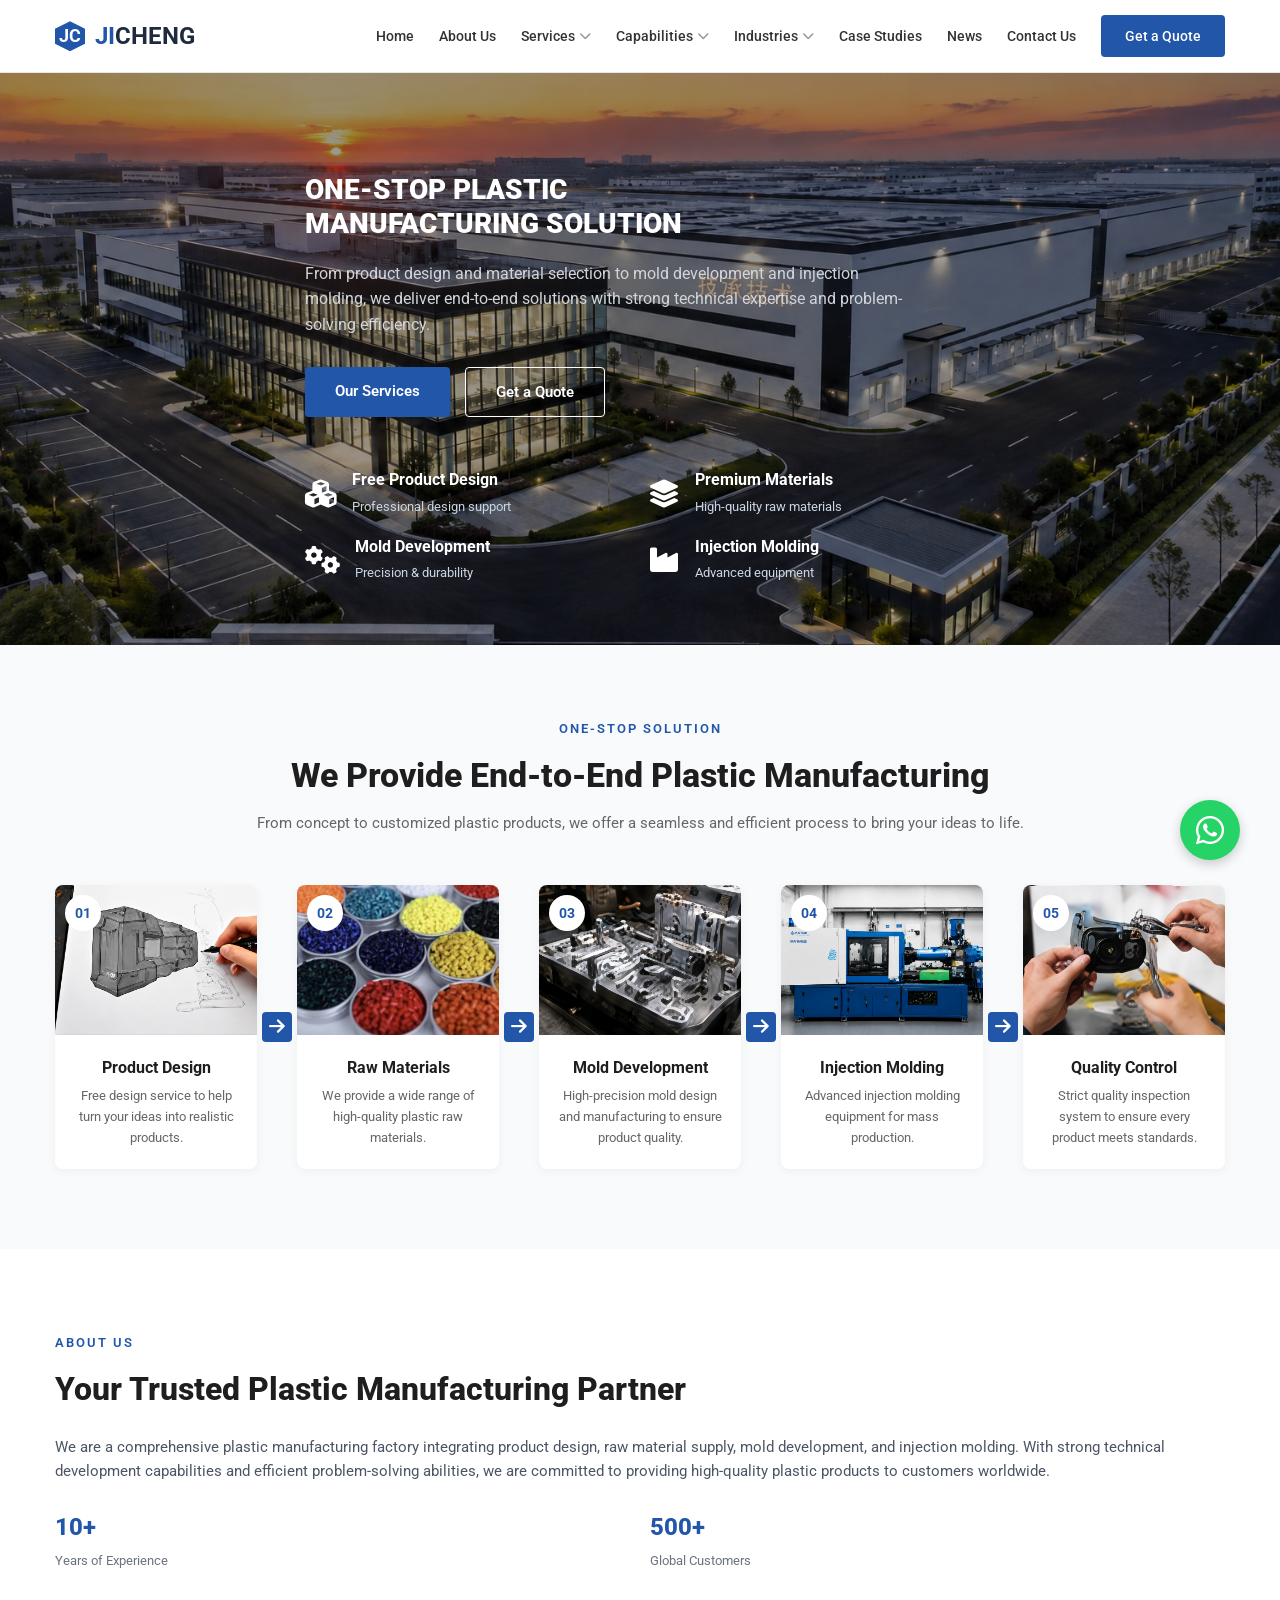
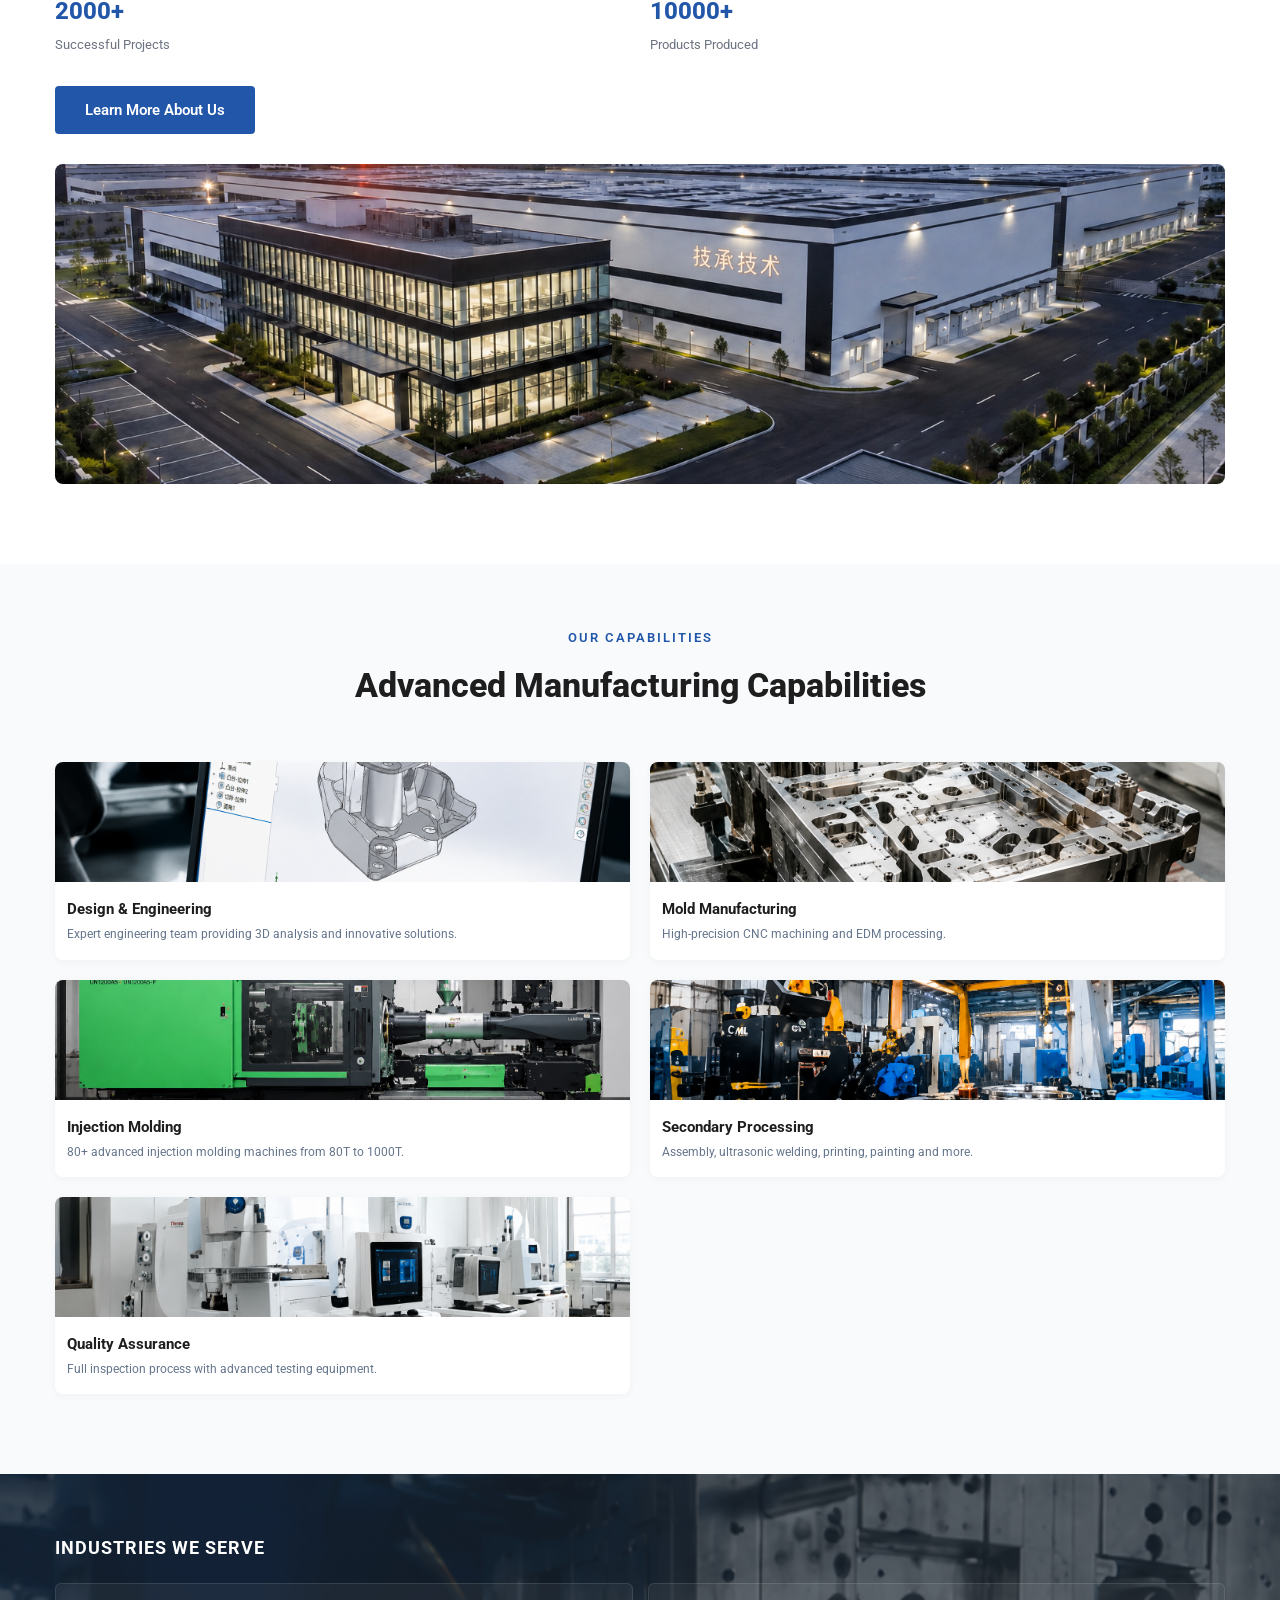
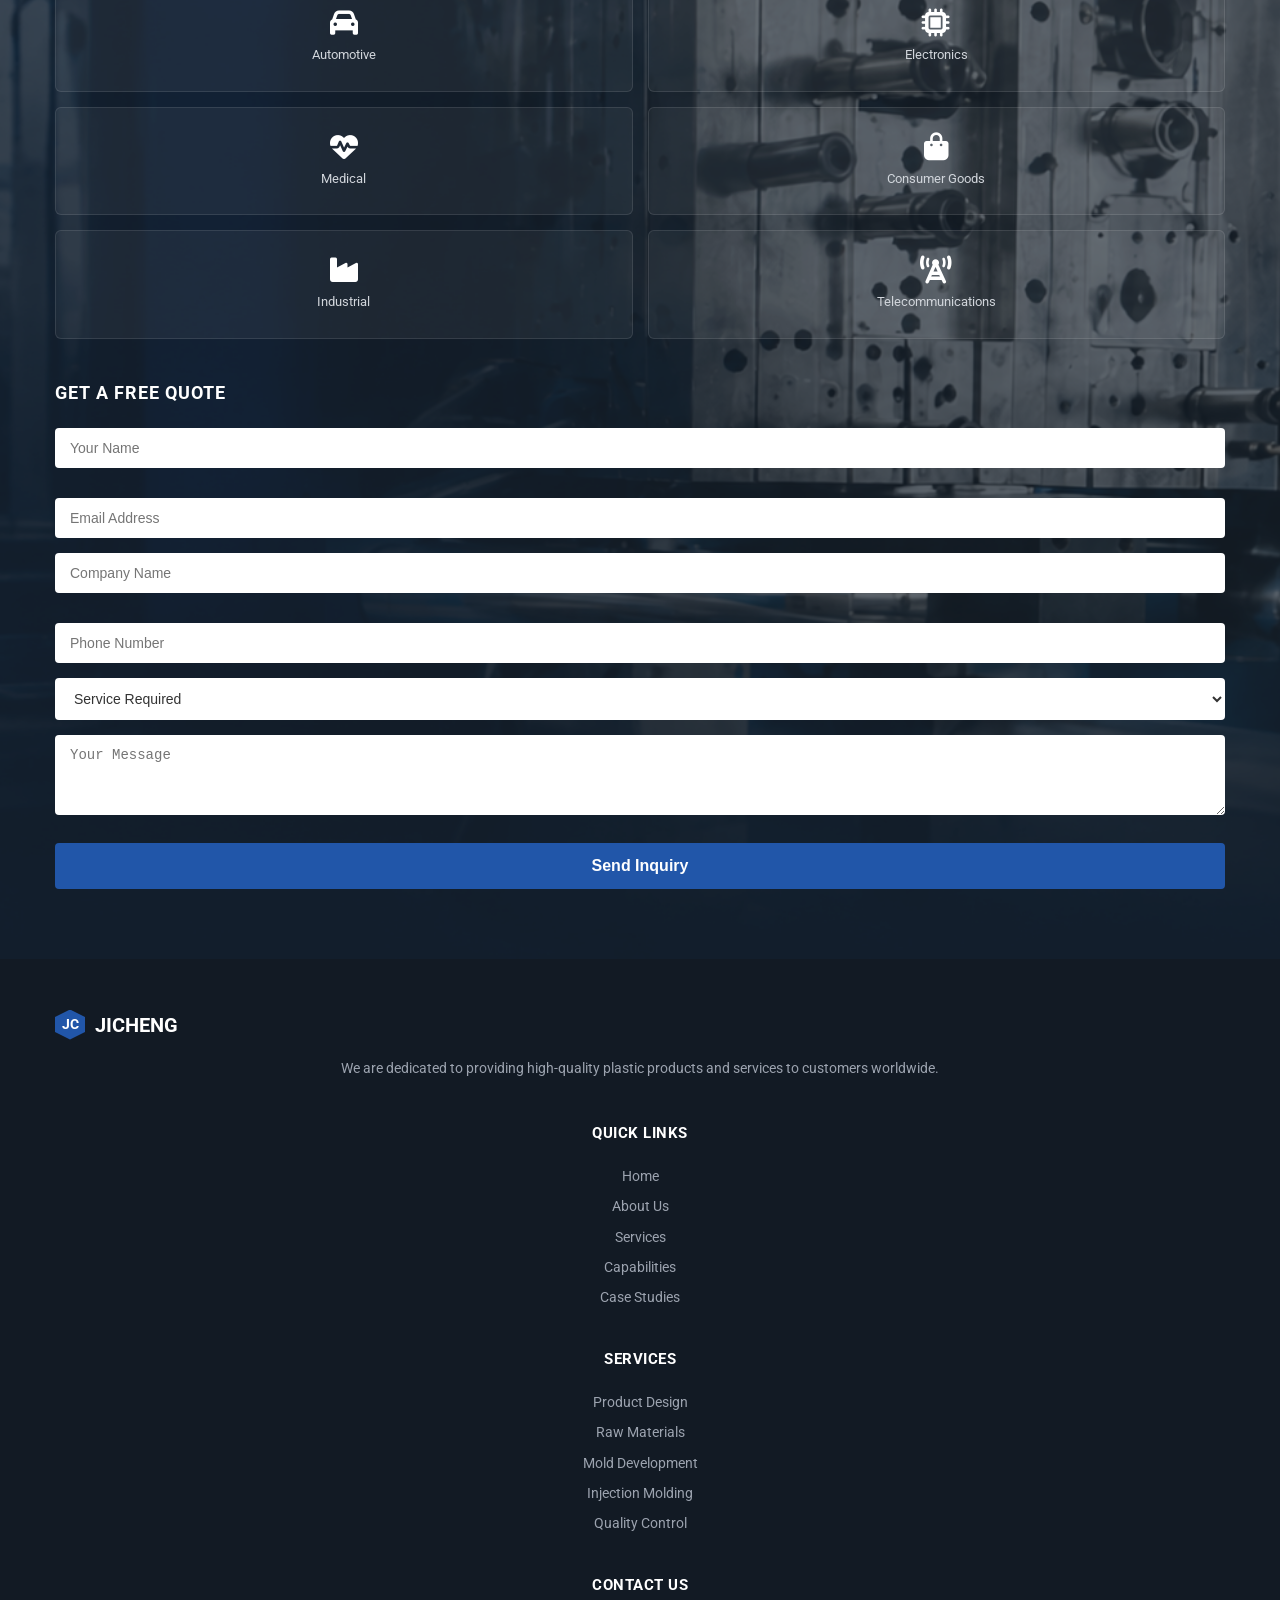
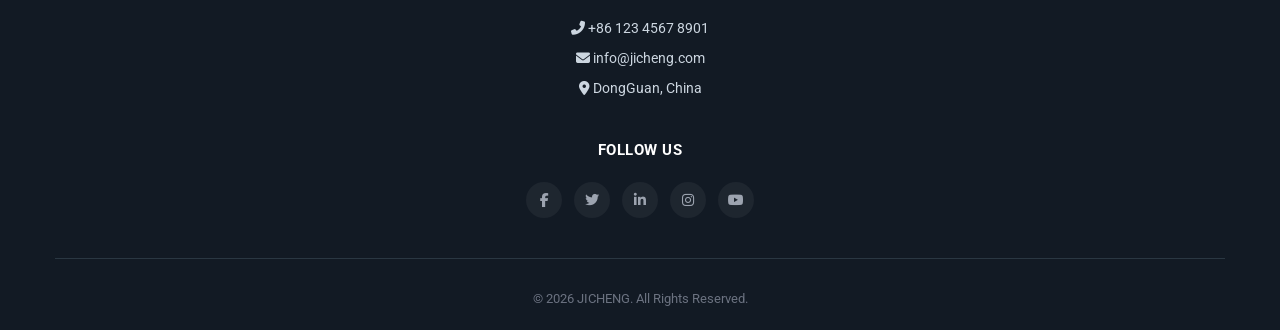
==== index.html @ 214cab6e "Update index.html" ====
<!DOCTYPE html>
<html lang="zh-CN">
<head>
    <meta charset="UTF-8">
    <meta name="viewport" content="width=device-width, initial-scale=1.0">
    <title>JICHENG - 一站式塑料制造解决方案</title>
    <!-- FontAwesome 图标库 -->
    <link rel="stylesheet" href="https://cdnjs.cloudflare.com/ajax/libs/font-awesome/6.4.0/css/all.min.css">
    <!-- Google Fonts 字体 -->
    <link href="https://fonts.googleapis.com/css2?family=Roboto:wght@300;400;500;700;900&display=swap" rel="stylesheet">
    <style>
        /* ========== 基础重置 ========== */
        * {
            margin: 0;
            padding: 0;
            box-sizing: border-box;
        }

        body {
            font-family: 'Roboto', sans-serif;
            background-color: #ffffff;
            color: #1e1e1e;
            line-height: 1.6;
            overflow-x: hidden;
        }

        a {
            text-decoration: none;
            color: inherit;
        }

        ul {
            list-style: none;
        }

        .container {
            max-width: 1200px;
            margin: 0 auto;
            padding: 0 15px;
        }

        /* ========== 顶部导航栏 (Header) ========== */
        header {
            background-color: #ffffff;
            padding: 15px 0;
            border-bottom: 1px solid #e5e7eb;
        }

        .header-inner {
            display: flex;
            justify-content: space-between;
            align-items: center;
            flex-wrap: wrap;
        }

        .logo-area {
            display: flex;
            align-items: center;
            gap: 10px;
            font-size: 24px;
            font-weight: 700;
            color: #2156a9;
        }

        .logo-icon {
            width: 30px;
            height: 30px;
            background: #2156a9;
            clip-path: polygon(50% 0%, 100% 25%, 100% 75%, 50% 100%, 0% 75%, 0% 25%);
            display: flex;
            align-items: center;
            justify-content: center;
            color: white;
            font-size: 18px;
            font-weight: 700;
        }
        .logo-text {
            color: #2156a9;
        }
        .logo-text span {
            color: #1e2b3f;
        }

        .nav-links {
            display: flex;
            align-items: center;
            gap: 25px;
        }

        .nav-links a {
            font-size: 14px;
            font-weight: 500;
            color: #333;
            display: flex;
            align-items: center;
            gap: 4px;
        }

        .nav-links a i {
            font-size: 12px;
            color: #999;
        }

        .nav-links a:hover {
            color: #2156a9;
        }

        .btn-header {
            background: #2156a9;
            color: white !important;
            padding: 10px 24px;
            border-radius: 4px;
            font-size: 14px;
            font-weight: 600;
        }

        .btn-header:hover {
            background: #18438a;
        }

        /* ========== 英雄区域 (Hero) ========== */
        .hero {
            position: relative;
            background-color: #131e28;
            background-image: url('img/第-1-轮-·-结果-1.png');
            background-size: cover;
            background-position: center;
            padding: 100px 0 60px;
            color: white;
            /* 占位图提示: 英雄区背景图片建议替换为 src="images/hero-bg.jpg" */
            min-height: 550px;
        }

        .hero-overlay {
            position: absolute;
            top: 0;
            left: 0;
            right: 0;
            bottom: 0;
            background: rgba(0, 0, 0, 0.4);
        }

        .hero-content {
            position: relative;
            z-index: 2;
            max-width: 700px;
        }

        .hero h1 {
            font-size: 48px;
            font-weight: 900;
            line-height: 1.2;
            margin-bottom: 20px;
            text-transform: uppercase;
        }

        .hero p {
            font-size: 16px;
            color: #d1d5db;
            margin-bottom: 30px;
            max-width: 600px;
        }

        .hero-buttons {
            display: flex;
            gap: 15px;
        }

        .btn-primary {
            background: #2156a9;
            color: white;
            padding: 12px 30px;
            border-radius: 4px;
            font-weight: 600;
            border: none;
            cursor: pointer;
            font-size: 15px;
        }

        .btn-primary:hover {
            background: #18438a;
        }

        .btn-outline-light {
            background: transparent;
            color: white;
            padding: 12px 30px;
            border-radius: 4px;
            border: 1px solid white;
            font-weight: 600;
            cursor: pointer;
            font-size: 15px;
        }

        .btn-outline-light:hover {
            background: rgba(255, 255, 255, 0.1);
        }

        /* 英雄下方四个特性 */
        .hero-features {
            position: relative;
            z-index: 2;
            display: grid;
            grid-template-columns: repeat(4, 1fr);
            gap: 20px;
            margin-top: 50px;
        }

        .feature-item {
            display: flex;
            align-items: flex-start;
            gap: 15px;
        }

        .feature-item i {
            font-size: 28px;
            color: #ffffff;
            margin-top: 2px;
        }

        .feature-item h4 {
            font-size: 16px;
            font-weight: 700;
        }

        .feature-item span {
            font-size: 13px;
            color: #cbd5e1;
        }

        /* ========== 解决方案流程 (One-Stop Solution) ========== */
        .process-section {
            padding: 70px 0 80px;
            background: #f8fafc;
        }

        .section-heading-center {
            text-align: center;
            margin-bottom: 50px;
        }

        .section-heading-center small {
            color: #2156a9;
            font-weight: 600;
            letter-spacing: 2px;
            font-size: 13px;
            text-transform: uppercase;
        }

        .section-heading-center h2 {
            font-size: 34px;
            font-weight: 800;
            color: #1e1e1e;
            margin: 8px 0;
        }

        .section-heading-center p {
            color: #666;
            font-size: 15px;
        }

        .process-steps {
            display: flex;
            justify-content: center;
            align-items: stretch;
            gap: 0;
        }

        .step-card {
            background: white;
            border-radius: 8px;
            box-shadow: 0 2px 10px rgba(0, 0, 0, 0.05);
            overflow: hidden;
            flex: 1;
            position: relative;
            transition: 0.3s;
        }

        .step-card-img {
            height: 150px;
            background-color: #e2e8f0;
            background-size: cover;
            background-position: center;
            position: relative;
        }

        .step-card-img .step-number {
            position: absolute;
            top: 10px;
            left: 10px;
            background: white;
            width: 36px;
            height: 36px;
            border-radius: 50%;
            display: flex;
            align-items: center;
            justify-content: center;
            font-weight: 700;
            font-size: 14px;
            color: #2156a9;
        }

        .step-card-body {
            padding: 20px 15px;
            text-align: center;
        }

        .step-card-body h4 {
            font-size: 16px;
            font-weight: 700;
            margin-bottom: 6px;
        }

        .step-card-body p {
            font-size: 13px;
            color: #666;
        }

        .step-connector {
            display: flex;
            align-items: center;
            justify-content: center;
            flex-shrink: 0;
            width: 40px;
            color: #2156a9;
        }

        .step-connector span {
            background: #2156a9;
            color: white;
            width: 30px;
            height: 30px;
            border-radius: 4px;
            display: flex;
            align-items: center;
            justify-content: center;
            font-size: 18px;
        }

        /* ========== 关于我们 (About Us) ========== */
        .about-section {
            padding: 80px 0;
            background: white;
        }

        .about-grid {
            display: grid;
            grid-template-columns: 1fr 1fr;
            gap: 50px;
            align-items: center;
        }

        .about-content small {
            color: #2156a9;
            font-weight: 600;
            letter-spacing: 2px;
            font-size: 13px;
            text-transform: uppercase;
        }

        .about-content h2 {
            font-size: 32px;
            font-weight: 800;
            margin: 10px 0 20px;
            color: #1e1e1e;
        }

        .about-content p {
            color: #4b5563;
            font-size: 15px;
            margin-bottom: 25px;
        }

        .about-stats {
            display: grid;
            grid-template-columns: repeat(4, 1fr);
            gap: 20px;
            margin-bottom: 30px;
        }

        .stat-item h3 {
            font-size: 24px;
            font-weight: 800;
            color: #2156a9;
        }

        .stat-item span {
            font-size: 13px;
            color: #6b7280;
        }

        .about-img {
            background: #e2e8f0;
            height: 320px;
            background-image: url('factory-building.jpg');
            background-size: cover;
            background-position: center;
            border-radius: 8px;
            /* 占位图注释: 需替换 src="images/factory-building.jpg" 的图片 */
        }

        .btn-dark-blue {
            background: #2156a9;
            color: white;
            padding: 12px 30px;
            border-radius: 4px;
            font-weight: 600;
            font-size: 15px;
            border: none;
            cursor: pointer;
            display: inline-block;
        }

        /* ========== 核心能力 (Capabilities) ========== */
        .capabilities-section {
            padding: 60px 0 80px;
            background: #f8fafc;
        }

        .capabilities-grid {
            display: grid;
            grid-template-columns: repeat(5, 1fr);
            gap: 20px;
        }

        .cap-card {
            background: white;
            border-radius: 8px;
            overflow: hidden;
            box-shadow: 0 2px 8px rgba(0, 0, 0, 0.04);
        }

        .cap-card-img {
            height: 120px;
            background: #cbd5e1;
            background-size: cover;
            background-position: center;
        }

        .cap-card-body {
            padding: 15px 12px;
        }

        .cap-card-body h4 {
            font-size: 15px;
            font-weight: 700;
            margin-bottom: 4px;
        }

        .cap-card-body p {
            font-size: 12px;
            color: #64748b;
        }

        /* ========== 行业/报价 (Industries / Quote) ========== */
        .industry-quote-section {
            /* 替换图片路径 */
            background-image: url('img/背景.png'); 
            background-size: cover;      /* 让图片铺满整个区域 */
            background-position: center; /* 图片居中显示 */
            background-repeat: no-repeat;
            color: white;
            padding: 60px 0 70px;
            position: relative;          /* 为了让遮罩层能定位 */
        }
        
        /* 添加半透明遮罩，保证文字清晰可读 */
        .industry-quote-section::before {
            content: '';
            position: absolute;
            top: 0; left: 0; right: 0; bottom: 0;
            background: rgba(26, 37, 49, 0.7); /* 0.7 是透明度，数字越小越透明 */
            z-index: 0; /* 放在最底层，但在背景图之上 */
        }
        
        /* 确保文字和表单在遮罩层上面 */
        .industry-quote-grid {
            position: relative;
            z-index: 1;
        }

        .industry-quote-grid {
            display: grid;
            grid-template-columns: 1fr 1.2fr;
            gap: 40px;
        }

        .industry-icons h3 {
            font-size: 18px;
            font-weight: 700;
            text-transform: uppercase;
            margin-bottom: 20px;
            letter-spacing: 1px;
        }

        .icons-grid {
            display: grid;
            grid-template-columns: repeat(3, 1fr);
            gap: 15px;
        }

        .icon-box {
            background: rgba(255, 255, 255, 0.05);
            border: 1px solid rgba(255, 255, 255, 0.1);
            padding: 25px 10px;
            text-align: center;
            border-radius: 6px;
            transition: 0.3s;
        }

        .icon-box i {
            font-size: 28px;
            color: #fff;
            margin-bottom: 8px;
        }

        .icon-box span {
            display: block;
            font-size: 13px;
            color: #d1d5db;
        }

        /* Quote Form */
        .quote-form h3 {
            font-size: 18px;
            font-weight: 700;
            text-transform: uppercase;
            letter-spacing: 1px;
            margin-bottom: 20px;
        }

        .quote-form input, .quote-form select, .quote-form textarea {
            width: 100%;
            padding: 12px 15px;
            border-radius: 4px;
            border: none;
            background: white;
            margin-bottom: 15px;
            font-size: 14px;
            color: #333;
        }

        .quote-form textarea {
            resize: vertical;
            height: 80px;
        }

        .quote-row {
            display: grid;
            grid-template-columns: 1fr 1fr;
            gap: 15px;
        }

        .quote-form .btn-primary {
            width: 100%;
            padding: 14px;
            font-size: 16px;
            margin-top: 5px;
        }

        /* ========== 页脚 (Footer) ========== */
        footer {
            background: #121a24;
            color: #ccd6e0;
            padding: 50px 0 20px;
            font-size: 14px;
        }

        .footer-grid {
            display: grid;
            grid-template-columns: 2fr 1.5fr 1.5fr 1.5fr 1.5fr;
            gap: 30px;
            border-bottom: 1px solid #2a3742;
            padding-bottom: 40px;
            margin-bottom: 20px;
        }

        .footer-col h4 {
            color: white;
            font-size: 15px;
            font-weight: 700;
            margin-bottom: 20px;
            letter-spacing: 0.5px;
        }

        .footer-col p {
            color: #9ca3af;
            line-height: 1.8;
            margin-bottom: 10px;
        }

        .footer-col ul li {
            margin-bottom: 8px;
        }

        .footer-col ul li a {
            color: #9ca3af;
            transition: 0.3s;
        }

        .footer-col ul li a:hover {
            color: white;
        }

        .social-links {
            display: flex;
            gap: 12px;
        }

        .social-links a {
            display: flex;
            align-items: center;
            justify-content: center;
            width: 36px;
            height: 36px;
            background: rgba(255, 255, 255, 0.05);
            border-radius: 50%;
            color: #9ca3af;
            transition: 0.3s;
        }

        .social-links a:hover {
            background: #2156a9;
            color: white;
        }

        .copyright {
            text-align: center;
            color: #6b7280;
            font-size: 13px;
            padding-top: 10px;
        }

        /* ========== 响应式微调 ========== */
        @media (max-width: 992px) {
    /* 1. 把隐藏改为显示，并设置flex换行和居中 */
    .nav-links {
        display: flex !important; 
        flex-wrap: wrap; 
        justify-content: center; 
        margin-top: 15px; 
        gap: 8px;
        width: 100%;
    }

    /* 2. 调小手机端导航链接的字体，防止换行太难看 */
    .nav-links a {
        font-size: 13px;
        padding: 5px 10px;
    }
            .process-steps { flex-wrap: wrap; }
            .step-card { flex-basis: 45%; margin-bottom: 20px; }
            .step-connector { display: none; }
            .about-grid { grid-template-columns: 1fr; }
            .capabilities-grid { grid-template-columns: repeat(3, 1fr); }
            .industry-quote-grid { grid-template-columns: 1fr; }
            .footer-grid { grid-template-columns: 1fr 1fr; }
        }

        @media (max-width: 576px) {
            .hero-features { grid-template-columns: 1fr; }
            .step-card { flex-basis: 100%; }
            .about-stats { grid-template-columns: 1fr 1fr; }
            .capabilities-grid { grid-template-columns: 1fr 1fr; }
            .icons-grid { grid-template-columns: 1fr 1fr; }
            .footer-grid { grid-template-columns: 1fr; }
            .quote-row { grid-template-columns: 1fr; }
        }
		    /* 关于我们 - 堆叠显示 */
		    .about-grid {
		        grid-template-columns: 1fr;
		        gap: 30px;
		    }
		    .about-stats {
		        grid-template-columns: 1fr 1fr;
		    }
		    /* 核心能力 - 改为 2列 */
		    .capabilities-grid {
		        grid-template-columns: 1fr 1fr;
		    }
		    /* 行业/报价 - 单列 */
		    .industry-quote-grid {
		        grid-template-columns: 1fr;
		    }
		    .icons-grid {
		        grid-template-columns: 1fr 1fr;
		    }
		    .quote-row {
		        grid-template-columns: 1fr;
		    }
		    /* 页脚单列 */
		    .footer-grid {
		        grid-template-columns: 1fr;
		        text-align: center;
		    }
		    .social-links {
		        justify-content: center;
		    }
		    /* 英雄区文字减小 */
		    .hero h1 {
		        font-size: 28px;
		    }
		    .hero-features {
		        grid-template-columns: 1fr 1fr;
		        gap: 15px;
		    }
		    .feature-item {
		        align-items: center;
		    }
		}
    </style>
</head>
<body>

    <!-- ======================== 顶部导航栏 ======================== -->
    <header>
        <div class="container header-inner">
            <div class="logo-area">
                <!-- logo图标部分 -->
                <div class="logo-icon">JC</div>
                <div class="logo-text">JI<span>CHENG</span></div>
            </div>
            <nav class="nav-links">
                <a href="#">Home</a>
                <a href="#">About Us</a>
                <a href="#">Services <i class="fas fa-chevron-down"></i></a>
                <a href="#">Capabilities <i class="fas fa-chevron-down"></i></a>
                <a href="#">Industries <i class="fas fa-chevron-down"></i></a>
                <a href="#">Case Studies</a>
                <a href="#">News</a>
                <a href="#">Contact Us</a>
                <a href="https://www.dgzhonger.com/" class="btn-header">Get a Quote</a>
            </nav>
        </div>
    </header>

    <!-- ======================== 英雄区域 (Hero) ======================== -->
    <section class="hero">
        <div class="hero-overlay"></div>
        <div class="container hero-content">
            <h1>One-Stop Plastic<br>Manufacturing Solution</h1>
            <p>From product design and material selection to mold development and injection molding, we deliver end-to-end solutions with strong technical expertise and problem-solving efficiency.</p>
            <div class="hero-buttons">
                <a href="#" class="btn-primary">Our Services</a>
                <a href="#" class="btn-outline-light">Get a Quote</a>
            </div>
            <!-- 四个特性 -->
            <div class="hero-features">
                <div class="feature-item">
                    <i class="fas fa-cubes"></i>
                    <div>
                        <h4>Free Product Design</h4>
                        <span>Professional design support</span>
                    </div>
                </div>
                <div class="feature-item">
                    <i class="fas fa-layer-group"></i>
                    <div>
                        <h4>Premium Materials</h4>
                        <span>High-quality raw materials</span>
                    </div>
                </div>
                <div class="feature-item">
                    <i class="fas fa-cogs"></i>
                    <div>
                        <h4>Mold Development</h4>
                        <span>Precision & durability</span>
                    </div>
                </div>
                <div class="feature-item">
                    <i class="fas fa-industry"></i>
                    <div>
                        <h4>Injection Molding</h4>
                        <span>Advanced equipment</span>
                    </div>
                </div>
            </div>
        </div>
    </section>
    <!-- 图片注释: 英雄区背景图请替换为 src="images/hero-bg.jpg" -->

    <!-- ======================== 解决方案流程 (Process) ======================== -->
    <section class="process-section">
        <div class="container">
            <div class="section-heading-center">
                <small>ONE-STOP SOLUTION</small>
                <h2>We Provide End-to-End Plastic Manufacturing</h2>
                <p>From concept to customized plastic products, we offer a seamless and efficient process to bring your ideas to life.</p>
            </div>
            <div class="process-steps">
                <!-- Step 01 -->
                <div class="step-card">
                    <div class="step-card-img" style="background-image: url('img/产品设计.png');">
                        <div class="step-number">01</div>
                    </div>
                    <div class="step-card-body">
                        <h4>Product Design</h4>
                        <p>Free design service to help turn your ideas into realistic products.</p>
                    </div>
                </div>
                <div class="step-connector"><span><i class="fas fa-arrow-right"></i></span></div>

                <!-- Step 02 -->
                <div class="step-card">
                    <div class="step-card-img" style="background-image: url('img/原料2.png');">
                        <div class="step-number">02</div>
                    </div>
                    <div class="step-card-body">
                        <h4>Raw Materials</h4>
                        <p>We provide a wide range of high-quality plastic raw materials.</p>
                    </div>
                </div>
                <div class="step-connector"><span><i class="fas fa-arrow-right"></i></span></div>

                <!-- Step 03 -->
                <div class="step-card">
                    <div class="step-card-img" style="background-image: url('img/模具.png');">
                        <div class="step-number">03</div>
                    </div>
                    <div class="step-card-body">
                        <h4>Mold Development</h4>
                        <p>High-precision mold design and manufacturing to ensure product quality.</p>
                    </div>
                </div>
                <div class="step-connector"><span><i class="fas fa-arrow-right"></i></span></div>

                <!-- Step 04 -->
                <div class="step-card">
                    <div class="step-card-img" style="background-image: url('img/注塑机.png');">
                        <div class="step-number">04</div>
                    </div>
                    <div class="step-card-body">
                        <h4>Injection Molding</h4>
                        <p>Advanced injection molding equipment for mass production.</p>
                    </div>
                </div>
                <div class="step-connector"><span><i class="fas fa-arrow-right"></i></span></div>

                <!-- Step 05 -->
                <div class="step-card">
                    <div class="step-card-img" style="background-image: url('img/质量.png');">
                        <div class="step-number">05</div>
                    </div>
                    <div class="step-card-body">
                        <h4>Quality Control</h4>
                        <p>Strict quality inspection system to ensure every product meets standards.</p>
                    </div>
                </div>
            </div>
        </div>
        <!-- 图片占位注释: 上述步骤图请依次替换 src="images/process-01.jpg" 至 "images/process-05.jpg" -->
    </section>

    <!-- ======================== 关于我们 (About Us) ======================== -->
    <section class="about-section">
        <div class="container">
            <div class="about-grid">
                <div class="about-content">
                    <small>ABOUT US</small>
                    <h2>Your Trusted Plastic Manufacturing Partner</h2>
                    <p>We are a comprehensive plastic manufacturing factory integrating product design, raw material supply, mold development, and injection molding. With strong technical development capabilities and efficient problem-solving abilities, we are committed to providing high-quality plastic products to customers worldwide.</p>
                    <div class="about-stats">
                        <div class="stat-item">
                            <h3>10+</h3>
                            <span>Years of Experience</span>
                        </div>
                        <div class="stat-item">
                            <h3>500+</h3>
                            <span>Global Customers</span>
                        </div>
                        <div class="stat-item">
                            <h3>2000+</h3>
                            <span>Successful Projects</span>
                        </div>
                        <div class="stat-item">
                            <h3>10000+</h3>
                            <span>Products Produced</span>
                        </div>
                    </div>
                    <a href="#" class="btn-dark-blue">Learn More About Us</a>
                </div>
                <div class="about-img" style="background-image: url('img/第-1-轮-·-结果-1.png');"></div>
                <!-- 图片占位注释: 工厂图片请替换 src="images/factory-building.jpg" -->
            </div>
        </div>
    </section>

    <!-- ======================== 核心能力 (Capabilities) ======================== -->
    <section class="capabilities-section">
        <div class="container">
            <div class="section-heading-center">
                <small>OUR CAPABILITIES</small>
                <h2>Advanced Manufacturing Capabilities</h2>
            </div>
            <div class="capabilities-grid">
                <div class="cap-card">
                    <div class="cap-card-img" style="background-image: url('img/画图.png');"></div>
                    <div class="cap-card-body">
                        <h4>Design & Engineering</h4>
                        <p>Expert engineering team providing 3D analysis and innovative solutions.</p>
                    </div>
                </div>
                <div class="cap-card">
                    <div class="cap-card-img" style="background-image: url('img/模具2.png');"></div>
                    <div class="cap-card-body">
                        <h4>Mold Manufacturing</h4>
                        <p>High-precision CNC machining and EDM processing.</p>
                    </div>
                </div>
                <div class="cap-card">
                    <div class="cap-card-img" style="background-image: url('img/注塑机2.png');"></div>
                    <div class="cap-card-body">
                        <h4>Injection Molding</h4>
                        <p>80+ advanced injection molding machines from 80T to 1000T.</p>
                    </div>
                </div>
                <div class="cap-card">
                    <div class="cap-card-img" style="background-image: url('img/厂里.png');"></div>
                    <div class="cap-card-body">
                        <h4>Secondary Processing</h4>
                        <p>Assembly, ultrasonic welding, printing, painting and more.</p>
                    </div>
                </div>
                <div class="cap-card">
                    <div class="cap-card-img" style="background-image: url('img/医疗.png');"></div>
                    <div class="cap-card-body">
                        <h4>Quality Assurance</h4>
                        <p>Full inspection process with advanced testing equipment.</p>
                    </div>
                </div>
            </div>
        </div>
        <!-- 图片占位注释: 能力图请依次替换 src="images/capability-01.jpg" ~ "capability-05.jpg" -->
    </section>

    <!-- ======================== 行业 / 获取报价 (Industries / Quote) ======================== -->
    <section class="industry-quote-section">
        <div class="container">
            <div class="industry-quote-grid">
                <!-- 左侧：行业分布 -->
                <div class="industry-icons">
                    <h3>INDUSTRIES WE SERVE</h3>
                    <div class="icons-grid">
                        <div class="icon-box">
                            <i class="fas fa-car"></i>
                            <span>Automotive</span>
                        </div>
                        <div class="icon-box">
                            <i class="fas fa-microchip"></i>
                            <span>Electronics</span>
                        </div>
                        <div class="icon-box">
                            <i class="fas fa-heartbeat"></i>
                            <span>Medical</span>
                        </div>
                        <div class="icon-box">
                            <i class="fas fa-shopping-bag"></i>
                            <span>Consumer Goods</span>
                        </div>
                        <div class="icon-box">
                            <i class="fas fa-industry"></i>
                            <span>Industrial</span>
                        </div>
                        <div class="icon-box">
                            <i class="fas fa-tower-cell"></i>
                            <span>Telecommunications</span>
                        </div>
                    </div>
                </div>

                <!-- 右侧：获取报价表单 -->
                <div class="quote-form">
                    <h3>GET A FREE QUOTE</h3>
                    <form>
                        <div class="quote-row">
                            <input type="text" placeholder="Your Name">
                            <input type="email" placeholder="Email Address">
                        </div>
                        <div class="quote-row">
                            <input type="text" placeholder="Company Name">
                            <input type="text" placeholder="Phone Number">
                        </div>
                        <select>
                            <option>Service Required</option>
                            <option>Product Design</option>
                            <option>Mold Development</option>
                            <option>Injection Molding</option>
                        </select>
                        <textarea placeholder="Your Message"></textarea>
                        <button type="button" class="btn-primary">Send Inquiry</button>
                    </form>
                </div>
            </div>
        </div>
    </section>

    <!-- ======================== 页脚 (Footer) ======================== -->
    <footer>
        <div class="container">
            <div class="footer-grid">
                <!-- 第一列：Logo与简介 -->
                <div class="footer-col">
                    <div style="display:flex; align-items:center; gap:10px; margin-bottom:15px;">
                        <div style="width:30px; height:30px; background:#2156a9; clip-path:polygon(50% 0%, 100% 25%, 100% 75%, 50% 100%, 0% 75%, 0% 25%); display:flex; align-items:center; justify-content:center; color:white; font-weight:bold;">JC</div>
                        <div style="color:white; font-weight:bold; font-size:20px;">JICHENG</div>
                    </div>
                    <p>We are dedicated to providing high-quality plastic products and services to customers worldwide.</p>
                </div>

                <!-- 第二列：快速链接 -->
                <div class="footer-col">
                    <h4>QUICK LINKS</h4>
                    <ul>
                        <li><a href="#">Home</a></li>
                        <li><a href="#">About Us</a></li>
                        <li><a href="#">Services</a></li>
                        <li><a href="#">Capabilities</a></li>
                        <li><a href="#">Case Studies</a></li>
                    </ul>
                </div>

                <!-- 第三列：服务 -->
                <div class="footer-col">
                    <h4>SERVICES</h4>
                    <ul>
                        <li><a href="#">Product Design</a></li>
                        <li><a href="https://www.dgzhonger.com/">Raw Materials</a></li>
                        <li><a href="#">Mold Development</a></li>
                        <li><a href="#">Injection Molding</a></li>
                        <li><a href="#">Quality Control</a></li>
                    </ul>
                </div>

                <!-- 第四列：联系方式 -->
                <div class="footer-col">
                    <h4>CONTACT US</h4>
                    <ul>
                        <li><i class="fas fa-phone-alt"></i> +86 123 4567 8901</li>
                        <li><i class="fas fa-envelope"></i> info@jicheng.com</li>
                        <li><i class="fas fa-map-marker-alt"></i> DongGuan, China</li>
                    </ul>
                </div>

                <!-- 第五列：社交关注 -->
                <div class="footer-col">
                    <h4>FOLLOW US</h4>
                    <div class="social-links">
                        <a href="https://www.facebook.com/?locale=zh_CN"><i class="fab fa-facebook-f"></i></a>
                        <a href="#"><i class="fab fa-twitter"></i></a>
                        <a href="#"><i class="fab fa-linkedin-in"></i></a>
                        <a href="#"><i class="fab fa-instagram"></i></a>
                        <a href="#"><i class="fab fa-youtube"></i></a>
                    </div>
                </div>
            </div>
            <div class="copyright">
                © 2026 JICHENG. All Rights Reserved.
            </div>
        </div>
    </footer>
<a href="https://wa.me/85257096596" target="_blank" rel="noopener noreferrer" class="whatsapp-float" aria-label="联系WhatsApp">
    <i class="fab fa-whatsapp"></i>
</a>

<style>
    /* 悬浮按钮样式 */
    .whatsapp-float {
        position: fixed;
        width: 60px;
        height: 60px;
        bottom: 40px;
        right: 40px;
        background-color: #25d366; /* WhatsApp 官方绿色 */
        color: #ffffff;
        border-radius: 50%;
        text-align: center;
        font-size: 32px;
        box-shadow: 0 4px 12px rgba(0, 0, 0, 0.2);
        z-index: 1000;
        display: flex;
        align-items: center;
        justify-content: center;
        transition: all 0.3s ease;
        text-decoration: none;
    }

    .whatsapp-float:hover {
        transform: scale(1.05);
        background-color: #20b858;
        box-shadow: 0 6px 16px rgba(0, 0, 0, 0.3);
    }

    /* 响应式：手机端调整位置 */
    @media (max-width: 576px) {
        .whatsapp-float {
            width: 50px;
            height: 50px;
            bottom: 20px;
            right: 20px;
            font-size: 26px;
        }
    }
</style>
</body>
</html>
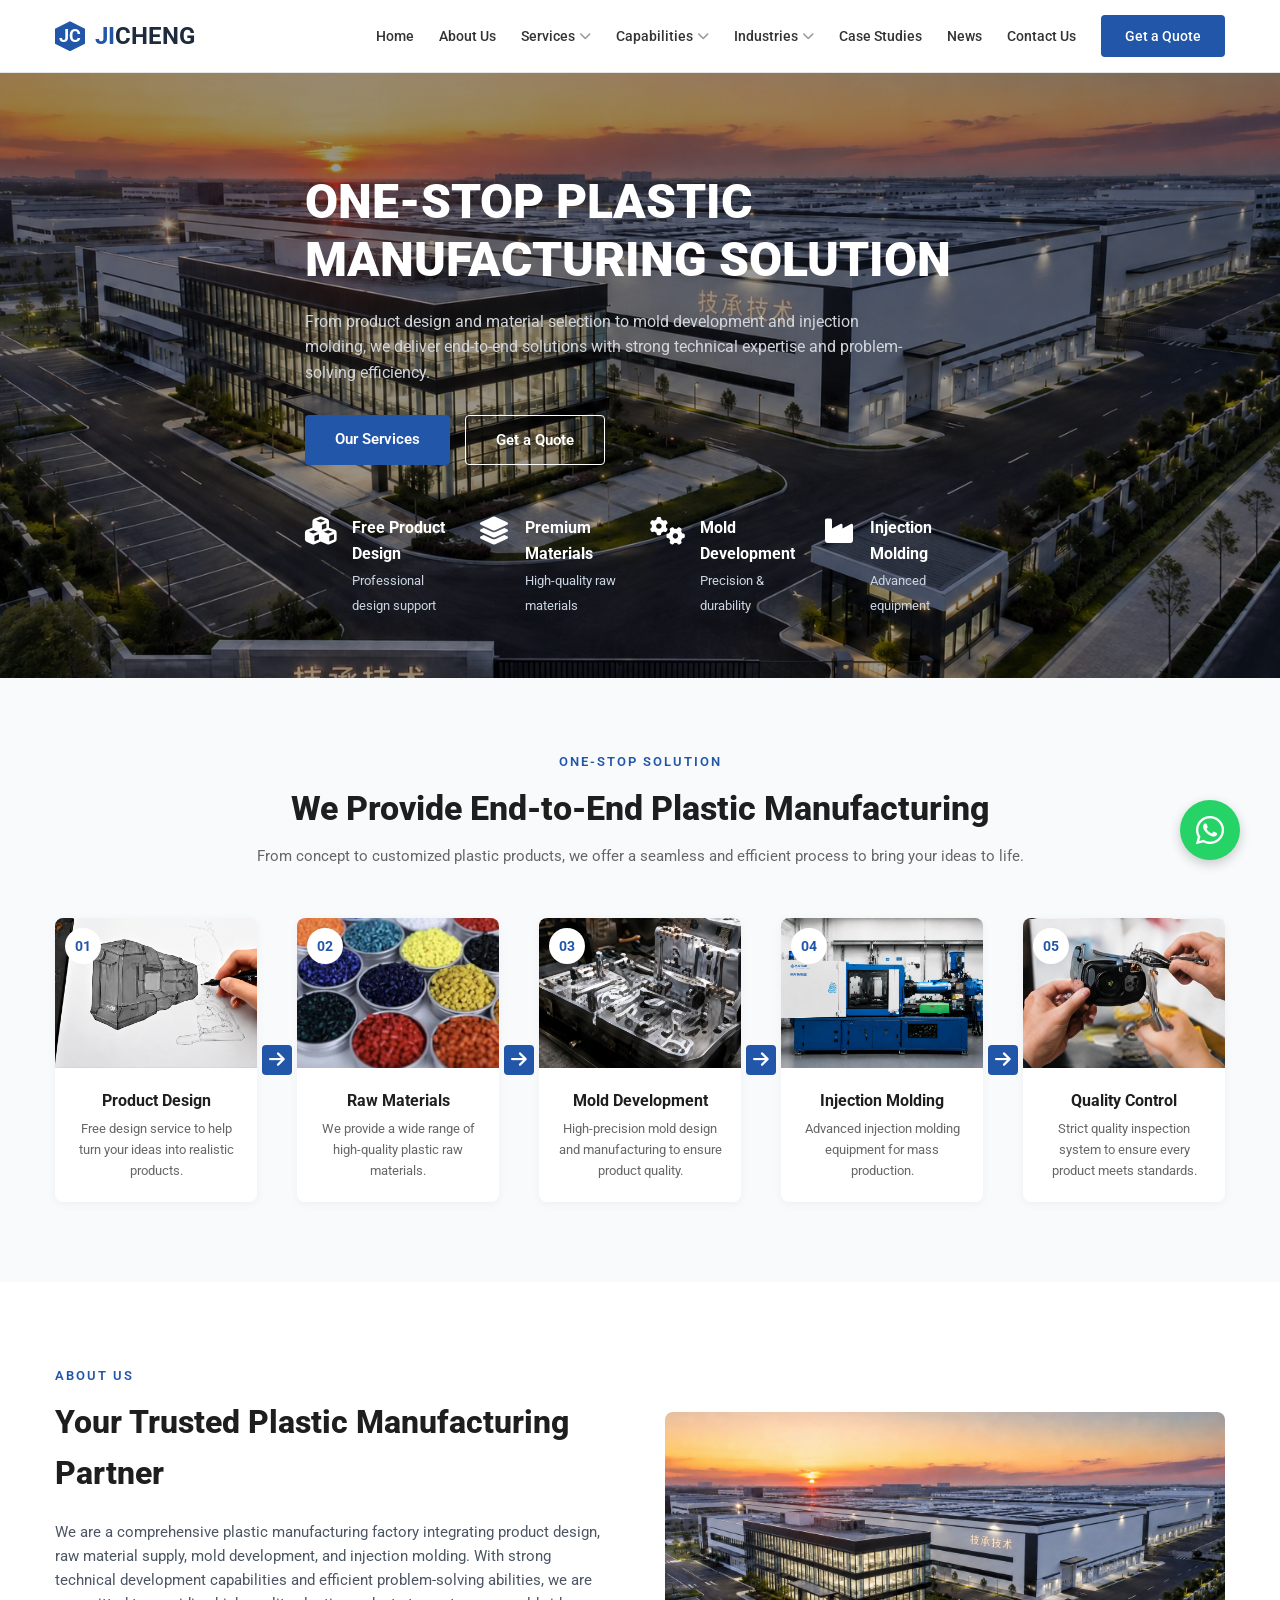
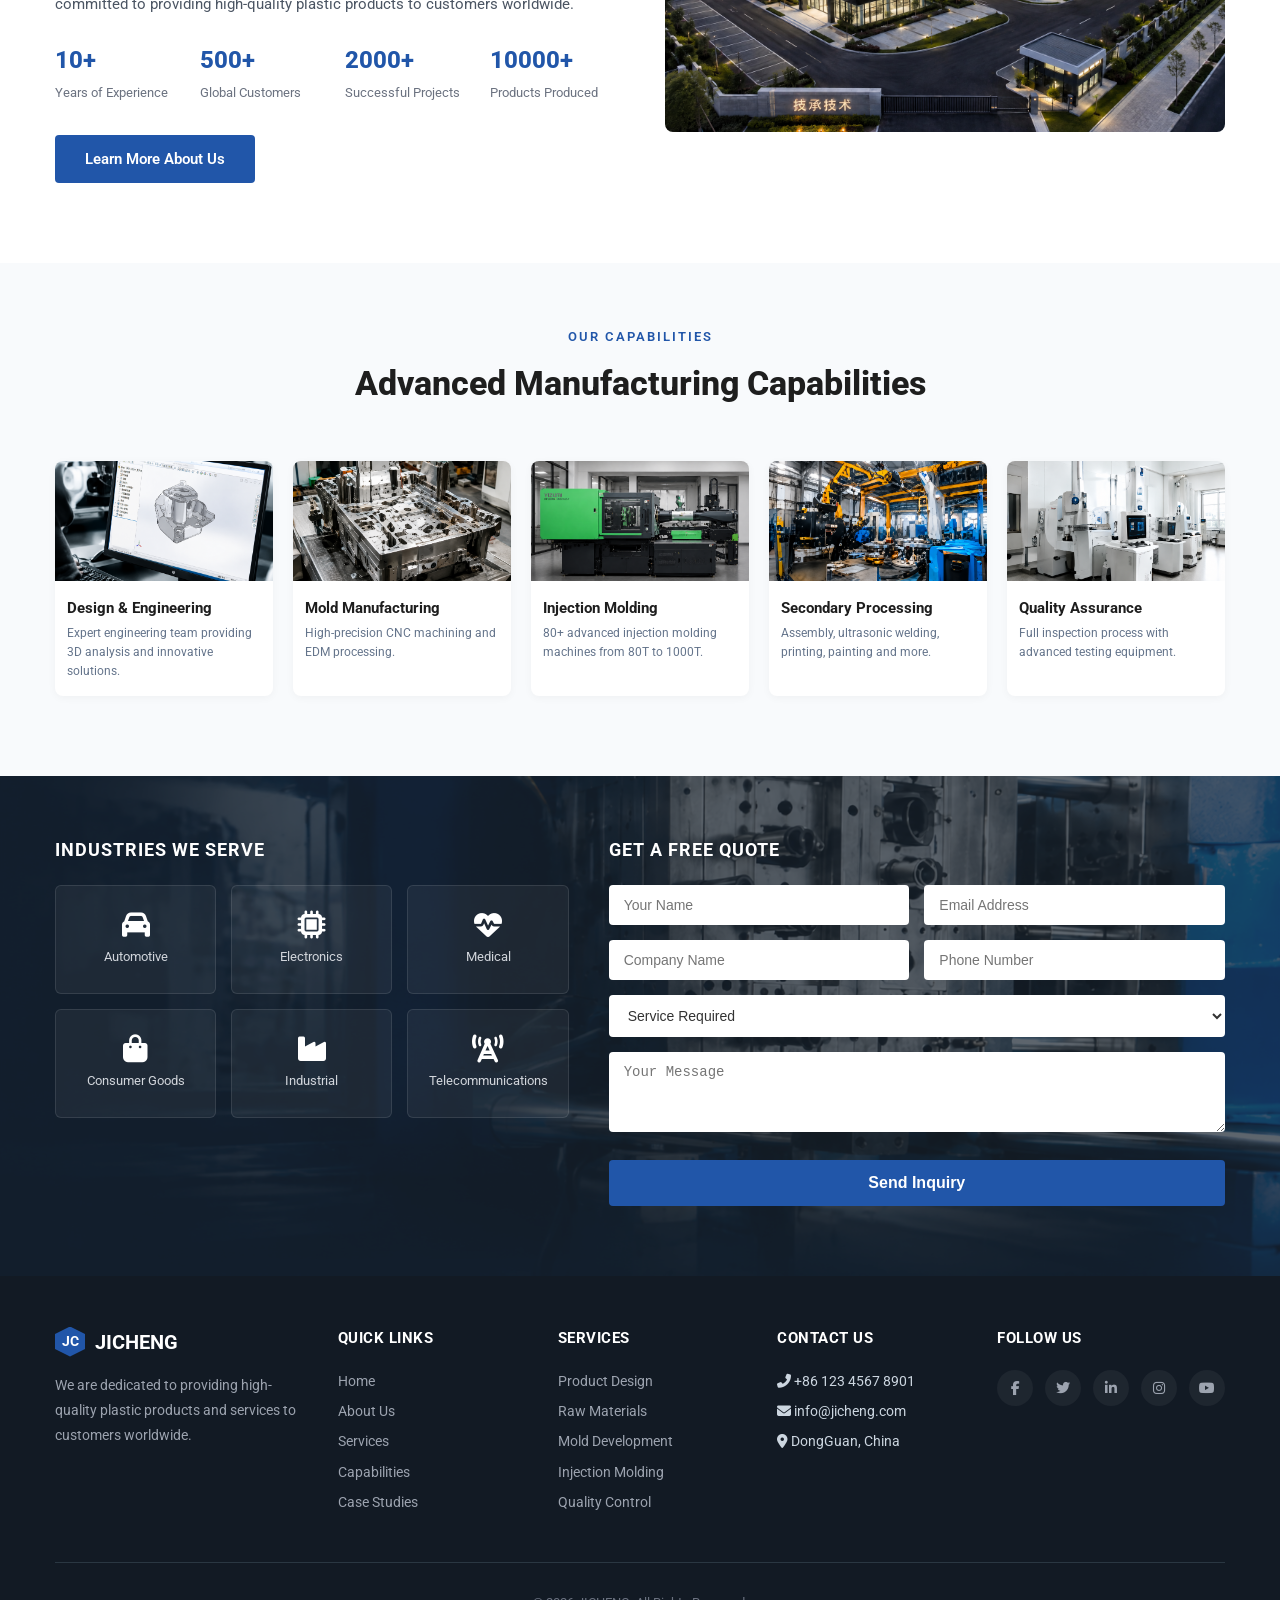
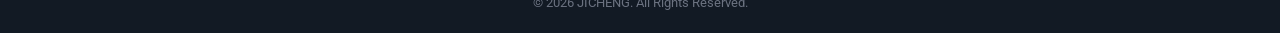
==== commit a8649124: "Update index.html" ====
--- a/index.html
+++ b/index.html
@@ -631,41 +631,139 @@
             padding-top: 10px;
         }
 
-        /* ========== 响应式微调 ========== */
+               /* ========== 响应式微调 ========== */
+        /* 通用平板与手机规则 (宽度小于 992px) */
         @media (max-width: 992px) {
-    /* 1. 把隐藏改为显示，并设置flex换行和居中 */
-    .nav-links {
-        display: flex !important; 
-        flex-wrap: wrap; 
-        justify-content: center; 
-        margin-top: 15px; 
-        gap: 8px;
-        width: 100%;
-    }
-
-    /* 2. 调小手机端导航链接的字体，防止换行太难看 */
-    .nav-links a {
-        font-size: 13px;
-        padding: 5px 10px;
-    }
-            .process-steps { flex-wrap: wrap; }
-            .step-card { flex-basis: 45%; margin-bottom: 20px; }
-            .step-connector { display: none; }
-            .about-grid { grid-template-columns: 1fr; }
-            .capabilities-grid { grid-template-columns: repeat(3, 1fr); }
-            .industry-quote-grid { grid-template-columns: 1fr; }
-            .footer-grid { grid-template-columns: 1fr 1fr; }
-        }
-
-        @media (max-width: 576px) {
-            .hero-features { grid-template-columns: 1fr; }
-            .step-card { flex-basis: 100%; }
-            .about-stats { grid-template-columns: 1fr 1fr; }
-            .capabilities-grid { grid-template-columns: 1fr 1fr; }
-            .icons-grid { grid-template-columns: 1fr 1fr; }
-            .footer-grid { grid-template-columns: 1fr; }
-            .quote-row { grid-template-columns: 1fr; }
-        }
+            /* 1. 修复导航栏：强制显示并居中 */
+            .nav-links {
+                display: flex !important;
+                flex-wrap: wrap;
+                justify-content: center;
+                gap: 10px;
+                width: 100%;
+                margin-top: 15px;
+            }
+            .nav-links a {
+                font-size: 14px;
+            }
+            
+            .header-inner {
+                justify-content: center;
+            }
+
+            /* 2. 解决方案流程步骤调整 */
+            .process-steps {
+                flex-wrap: wrap;
+            }
+            .step-card {
+                flex-basis: 45%;
+                margin-bottom: 20px;
+            }
+            .step-connector {
+                display: none;
+            }
+
+            /* 3. 关于我们、核心能力、行业页等变单列/双列 */
+            .about-grid {
+                grid-template-columns: 1fr;
+            }
+            .capabilities-grid {
+                grid-template-columns: repeat(3, 1fr);
+            }
+            .industry-quote-grid {
+                grid-template-columns: 1fr;
+            }
+            .footer-grid {
+                grid-template-columns: 1fr 1fr;
+            }
+            
+            .hero-features {
+                grid-template-columns: repeat(2, 1fr);
+            }
+        }
+
+        /* 手机规则 (宽度小于 768px) */
+        @media (max-width: 768px) {
+            /* 关键修复：核心能力强制变为 2 列 */
+            .capabilities-grid {
+                grid-template-columns: 1fr 1fr !important;
+            }
+            .step-card {
+                flex-basis: 100%;
+            }
+            .about-stats {
+                grid-template-columns: 1fr 1fr;
+            }
+            .icons-grid {
+                grid-template-columns: 1fr 1fr;
+            }
+            .quote-row {
+                grid-template-columns: 1fr;
+            }
+            .footer-grid {
+                grid-template-columns: 1fr;
+                text-align: center;
+            }
+            .social-links {
+                justify-content: center;
+            }
+            .hero h1 {
+                font-size: 28px;
+            }
+            .hero-features {
+                grid-template-columns: 1fr 1fr;
+                gap: 15px;
+            }
+            .feature-item {
+                align-items: center;
+            }
+        }
+		/* ===== 手机端强制适配补丁 (请添加在 style 最后) ===== */
+		@media screen and (max-width: 768px) {
+		    /* 防止任何元素横向撑开屏幕 */
+		    * {
+		        box-sizing: border-box;
+		    }
+		    .container {
+		        padding-left: 15px;
+		        padding-right: 15px;
+		        width: 100%;
+		    }
+		    /* 所有图片自适应 */
+		    img, .step-card-img, .cap-card-img, .about-img {
+		        max-width: 100% !important;
+		        height: auto !important;
+		        background-size: cover;
+		    }
+		    /* 确保导航栏在小屏上能正常换行显示 */
+		    .header-inner {
+		        flex-wrap: wrap;
+		        justify-content: center;
+		    }
+		    .nav-links {
+		        display: flex;
+		        flex-wrap: wrap;
+		        justify-content: center;
+		        margin-top: 10px;
+		        gap: 8px;
+		    }
+		    .nav-links a {
+		        font-size: 13px;
+		        padding: 6px 10px;
+		    }
+		    /* 流程步骤强制一列显示（原代码是flex wrap，加一个优先级更高的1列） */
+		    .process-steps {
+		        flex-direction: column;
+		        align-items: center;
+		    }
+		    .step-card {
+		        width: 100%;
+		        max-width: 100%;
+		        margin-bottom: 20px;
+		    }
+		    .step-connector {
+		        display: none; /* 手机端隐藏连接箭头 */
+		    }
 		    /* 关于我们 - 堆叠显示 */
 		    .about-grid {
 		        grid-template-columns: 1fr;
@@ -707,6 +805,37 @@
 		    .feature-item {
 		        align-items: center;
 		    }
+		}
+		/* ========== 强制修复手机端图片压缩变形 ========== */
+		@media (max-width: 768px) {
+		    /* 1. 修复解决方案流程中的图片容器 */
+		    .step-card-img {
+		        height: auto !important;       /* 高度自适应 */
+		        aspect-ratio: 16 / 9 !important; /* 固定宽高比 */
+		        background-size: cover !important;
+		        background-position: center !important;
+		    }
+		
+		    /* 2. 修复核心能力中的图片容器 */
+		    .cap-card-img {
+		        height: 160px !important;       /* 给一个固定高度，保证图片展示 */
+		        background-size: cover !important;
+		        background-position: center !important;
+		    }
+		
+		    /* 3. 修复关于我们中的大图 */
+		    .about-img {
+		        height: 250px !important;       /* 手机端降低高度，避免过满 */
+		        background-size: cover !important;
+		        background-position: center !important;
+		    }
+		}
+		
+		/* 4. 额外保证：通用图片不溢出且保持比例 */
+		img {
+		    max-width: 100%;
+		    height: auto;
+		    object-fit: cover;   /* 关键：防止图片被拉伸变形 */
 		}
     </style>
 </head>
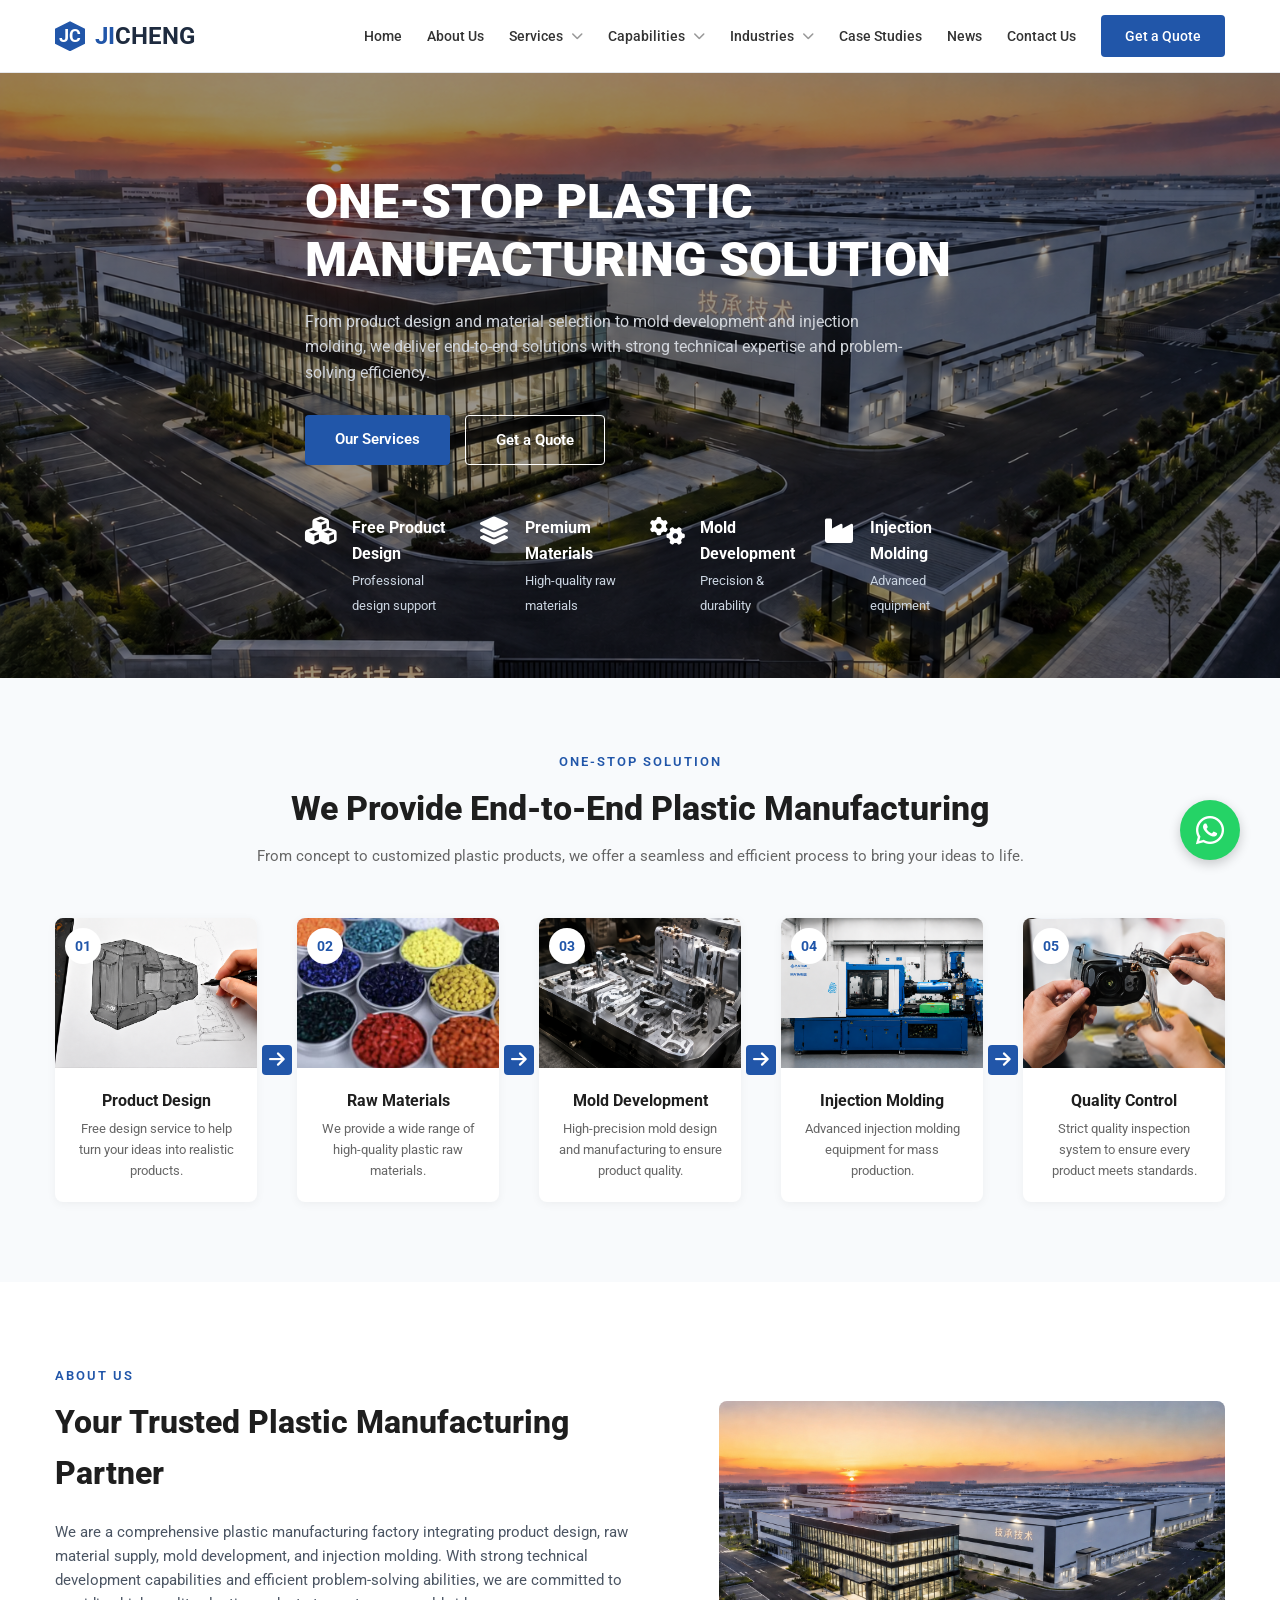
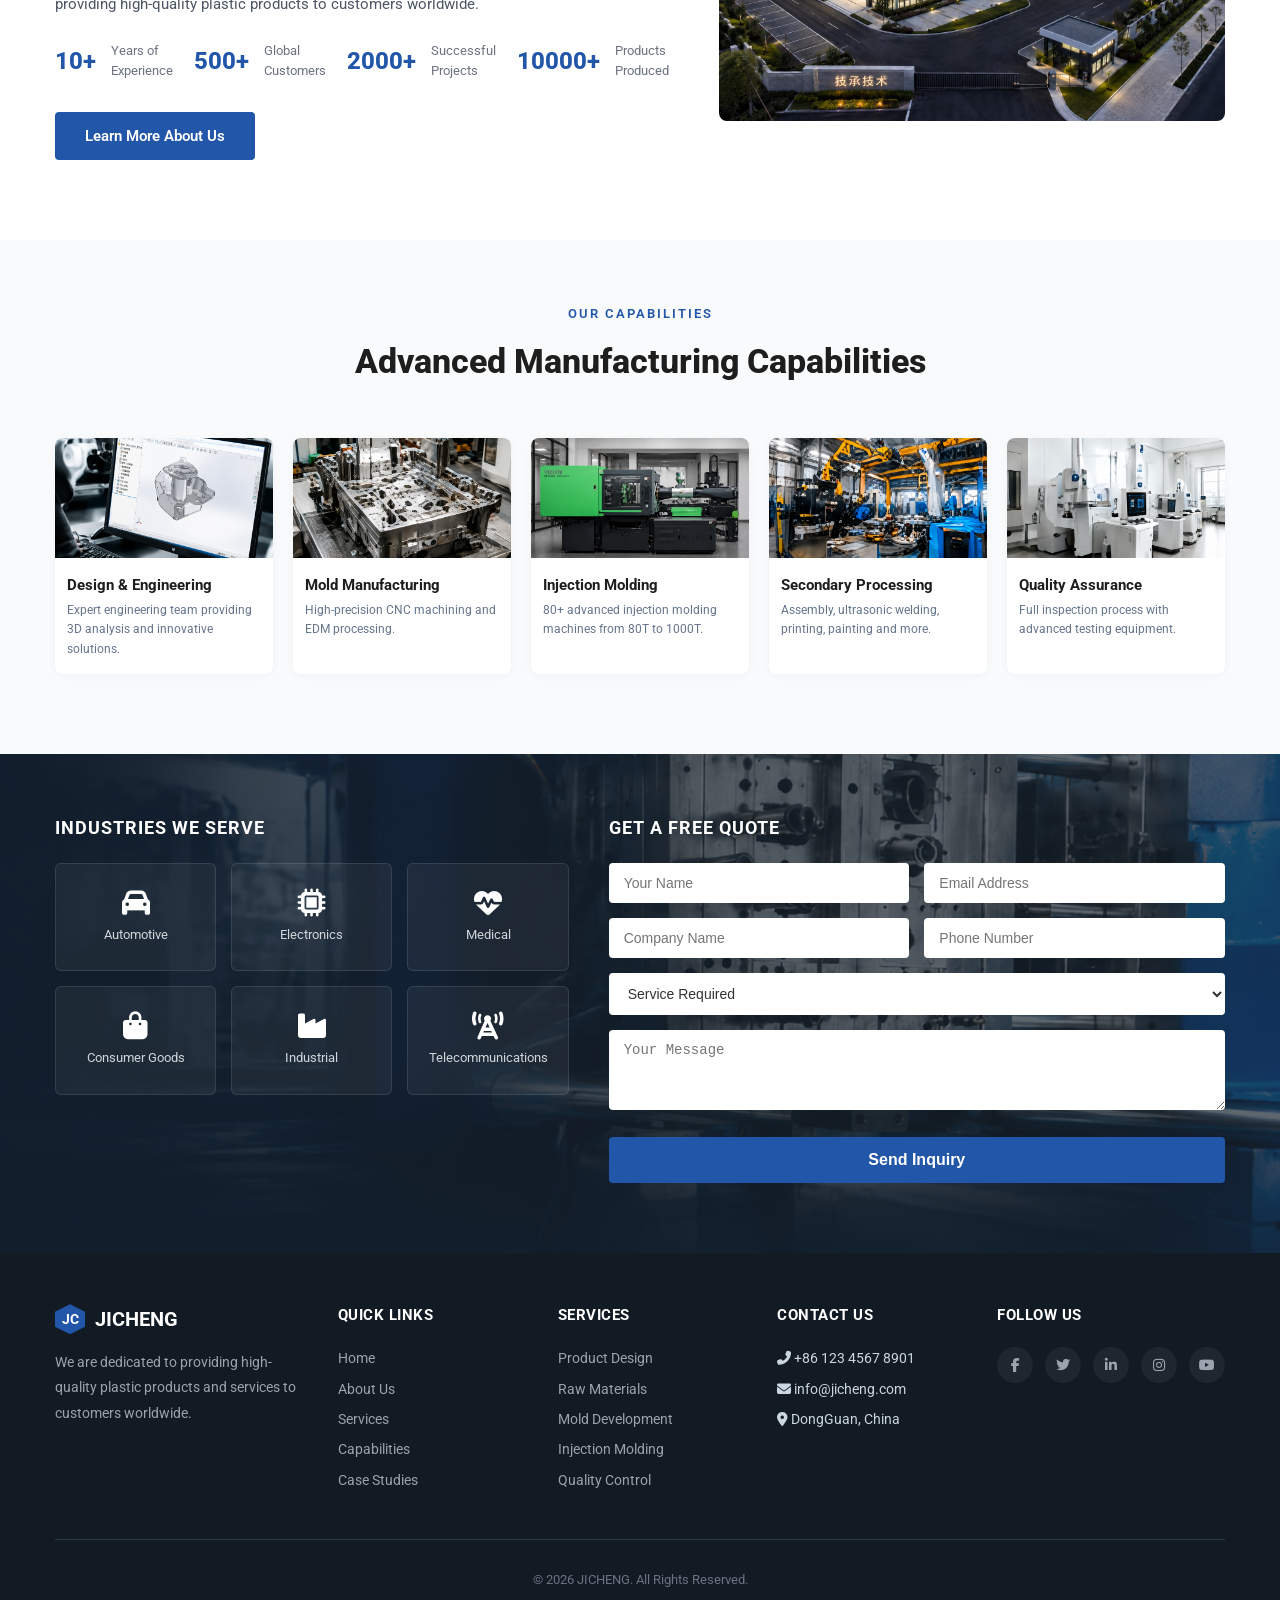
==== commit 71be929f: "Refactor WhatsApp button styles and link stylesheet Removed inline styles for WhatsApp button and ad" ====
--- a/index.html
+++ b/index.html
@@ -8,836 +8,7 @@
     <link rel="stylesheet" href="https://cdnjs.cloudflare.com/ajax/libs/font-awesome/6.4.0/css/all.min.css">
     <!-- Google Fonts 字体 -->
     <link href="https://fonts.googleapis.com/css2?family=Roboto:wght@300;400;500;700;900&display=swap" rel="stylesheet">
-    <style>
-        /* ========== 基础重置 ========== */
-        * {
-            margin: 0;
-            padding: 0;
-            box-sizing: border-box;
-        }
-
-        body {
-            font-family: 'Roboto', sans-serif;
-            background-color: #ffffff;
-            color: #1e1e1e;
-            line-height: 1.6;
-            overflow-x: hidden;
-        }
-
-        a {
-            text-decoration: none;
-            color: inherit;
-        }
-
-        ul {
-            list-style: none;
-        }
-
-        .container {
-            max-width: 1200px;
-            margin: 0 auto;
-            padding: 0 15px;
-        }
-
-        /* ========== 顶部导航栏 (Header) ========== */
-        header {
-            background-color: #ffffff;
-            padding: 15px 0;
-            border-bottom: 1px solid #e5e7eb;
-        }
-
-        .header-inner {
-            display: flex;
-            justify-content: space-between;
-            align-items: center;
-            flex-wrap: wrap;
-        }
-
-        .logo-area {
-            display: flex;
-            align-items: center;
-            gap: 10px;
-            font-size: 24px;
-            font-weight: 700;
-            color: #2156a9;
-        }
-
-        .logo-icon {
-            width: 30px;
-            height: 30px;
-            background: #2156a9;
-            clip-path: polygon(50% 0%, 100% 25%, 100% 75%, 50% 100%, 0% 75%, 0% 25%);
-            display: flex;
-            align-items: center;
-            justify-content: center;
-            color: white;
-            font-size: 18px;
-            font-weight: 700;
-        }
-        .logo-text {
-            color: #2156a9;
-        }
-        .logo-text span {
-            color: #1e2b3f;
-        }
-
-        .nav-links {
-            display: flex;
-            align-items: center;
-            gap: 25px;
-        }
-
-        .nav-links a {
-            font-size: 14px;
-            font-weight: 500;
-            color: #333;
-            display: flex;
-            align-items: center;
-            gap: 4px;
-        }
-
-        .nav-links a i {
-            font-size: 12px;
-            color: #999;
-        }
-
-        .nav-links a:hover {
-            color: #2156a9;
-        }
-
-        .btn-header {
-            background: #2156a9;
-            color: white !important;
-            padding: 10px 24px;
-            border-radius: 4px;
-            font-size: 14px;
-            font-weight: 600;
-        }
-
-        .btn-header:hover {
-            background: #18438a;
-        }
-
-        /* ========== 英雄区域 (Hero) ========== */
-        .hero {
-            position: relative;
-            background-color: #131e28;
-            background-image: url('img/第-1-轮-·-结果-1.png');
-            background-size: cover;
-            background-position: center;
-            padding: 100px 0 60px;
-            color: white;
-            /* 占位图提示: 英雄区背景图片建议替换为 src="images/hero-bg.jpg" */
-            min-height: 550px;
-        }
-
-        .hero-overlay {
-            position: absolute;
-            top: 0;
-            left: 0;
-            right: 0;
-            bottom: 0;
-            background: rgba(0, 0, 0, 0.4);
-        }
-
-        .hero-content {
-            position: relative;
-            z-index: 2;
-            max-width: 700px;
-        }
-
-        .hero h1 {
-            font-size: 48px;
-            font-weight: 900;
-            line-height: 1.2;
-            margin-bottom: 20px;
-            text-transform: uppercase;
-        }
-
-        .hero p {
-            font-size: 16px;
-            color: #d1d5db;
-            margin-bottom: 30px;
-            max-width: 600px;
-        }
-
-        .hero-buttons {
-            display: flex;
-            gap: 15px;
-        }
-
-        .btn-primary {
-            background: #2156a9;
-            color: white;
-            padding: 12px 30px;
-            border-radius: 4px;
-            font-weight: 600;
-            border: none;
-            cursor: pointer;
-            font-size: 15px;
-        }
-
-        .btn-primary:hover {
-            background: #18438a;
-        }
-
-        .btn-outline-light {
-            background: transparent;
-            color: white;
-            padding: 12px 30px;
-            border-radius: 4px;
-            border: 1px solid white;
-            font-weight: 600;
-            cursor: pointer;
-            font-size: 15px;
-        }
-
-        .btn-outline-light:hover {
-            background: rgba(255, 255, 255, 0.1);
-        }
-
-        /* 英雄下方四个特性 */
-        .hero-features {
-            position: relative;
-            z-index: 2;
-            display: grid;
-            grid-template-columns: repeat(4, 1fr);
-            gap: 20px;
-            margin-top: 50px;
-        }
-
-        .feature-item {
-            display: flex;
-            align-items: flex-start;
-            gap: 15px;
-        }
-
-        .feature-item i {
-            font-size: 28px;
-            color: #ffffff;
-            margin-top: 2px;
-        }
-
-        .feature-item h4 {
-            font-size: 16px;
-            font-weight: 700;
-        }
-
-        .feature-item span {
-            font-size: 13px;
-            color: #cbd5e1;
-        }
-
-        /* ========== 解决方案流程 (One-Stop Solution) ========== */
-        .process-section {
-            padding: 70px 0 80px;
-            background: #f8fafc;
-        }
-
-        .section-heading-center {
-            text-align: center;
-            margin-bottom: 50px;
-        }
-
-        .section-heading-center small {
-            color: #2156a9;
-            font-weight: 600;
-            letter-spacing: 2px;
-            font-size: 13px;
-            text-transform: uppercase;
-        }
-
-        .section-heading-center h2 {
-            font-size: 34px;
-            font-weight: 800;
-            color: #1e1e1e;
-            margin: 8px 0;
-        }
-
-        .section-heading-center p {
-            color: #666;
-            font-size: 15px;
-        }
-
-        .process-steps {
-            display: flex;
-            justify-content: center;
-            align-items: stretch;
-            gap: 0;
-        }
-
-        .step-card {
-            background: white;
-            border-radius: 8px;
-            box-shadow: 0 2px 10px rgba(0, 0, 0, 0.05);
-            overflow: hidden;
-            flex: 1;
-            position: relative;
-            transition: 0.3s;
-        }
-
-        .step-card-img {
-            height: 150px;
-            background-color: #e2e8f0;
-            background-size: cover;
-            background-position: center;
-            position: relative;
-        }
-
-        .step-card-img .step-number {
-            position: absolute;
-            top: 10px;
-            left: 10px;
-            background: white;
-            width: 36px;
-            height: 36px;
-            border-radius: 50%;
-            display: flex;
-            align-items: center;
-            justify-content: center;
-            font-weight: 700;
-            font-size: 14px;
-            color: #2156a9;
-        }
-
-        .step-card-body {
-            padding: 20px 15px;
-            text-align: center;
-        }
-
-        .step-card-body h4 {
-            font-size: 16px;
-            font-weight: 700;
-            margin-bottom: 6px;
-        }
-
-        .step-card-body p {
-            font-size: 13px;
-            color: #666;
-        }
-
-        .step-connector {
-            display: flex;
-            align-items: center;
-            justify-content: center;
-            flex-shrink: 0;
-            width: 40px;
-            color: #2156a9;
-        }
-
-        .step-connector span {
-            background: #2156a9;
-            color: white;
-            width: 30px;
-            height: 30px;
-            border-radius: 4px;
-            display: flex;
-            align-items: center;
-            justify-content: center;
-            font-size: 18px;
-        }
-
-        /* ========== 关于我们 (About Us) ========== */
-        .about-section {
-            padding: 80px 0;
-            background: white;
-        }
-
-        .about-grid {
-            display: grid;
-            grid-template-columns: 1fr 1fr;
-            gap: 50px;
-            align-items: center;
-        }
-
-        .about-content small {
-            color: #2156a9;
-            font-weight: 600;
-            letter-spacing: 2px;
-            font-size: 13px;
-            text-transform: uppercase;
-        }
-
-        .about-content h2 {
-            font-size: 32px;
-            font-weight: 800;
-            margin: 10px 0 20px;
-            color: #1e1e1e;
-        }
-
-        .about-content p {
-            color: #4b5563;
-            font-size: 15px;
-            margin-bottom: 25px;
-        }
-
-        .about-stats {
-            display: grid;
-            grid-template-columns: repeat(4, 1fr);
-            gap: 20px;
-            margin-bottom: 30px;
-        }
-
-        .stat-item h3 {
-            font-size: 24px;
-            font-weight: 800;
-            color: #2156a9;
-        }
-
-        .stat-item span {
-            font-size: 13px;
-            color: #6b7280;
-        }
-
-        .about-img {
-            background: #e2e8f0;
-            height: 320px;
-            background-image: url('factory-building.jpg');
-            background-size: cover;
-            background-position: center;
-            border-radius: 8px;
-            /* 占位图注释: 需替换 src="images/factory-building.jpg" 的图片 */
-        }
-
-        .btn-dark-blue {
-            background: #2156a9;
-            color: white;
-            padding: 12px 30px;
-            border-radius: 4px;
-            font-weight: 600;
-            font-size: 15px;
-            border: none;
-            cursor: pointer;
-            display: inline-block;
-        }
-
-        /* ========== 核心能力 (Capabilities) ========== */
-        .capabilities-section {
-            padding: 60px 0 80px;
-            background: #f8fafc;
-        }
-
-        .capabilities-grid {
-            display: grid;
-            grid-template-columns: repeat(5, 1fr);
-            gap: 20px;
-        }
-
-        .cap-card {
-            background: white;
-            border-radius: 8px;
-            overflow: hidden;
-            box-shadow: 0 2px 8px rgba(0, 0, 0, 0.04);
-        }
-
-        .cap-card-img {
-            height: 120px;
-            background: #cbd5e1;
-            background-size: cover;
-            background-position: center;
-        }
-
-        .cap-card-body {
-            padding: 15px 12px;
-        }
-
-        .cap-card-body h4 {
-            font-size: 15px;
-            font-weight: 700;
-            margin-bottom: 4px;
-        }
-
-        .cap-card-body p {
-            font-size: 12px;
-            color: #64748b;
-        }
-
-        /* ========== 行业/报价 (Industries / Quote) ========== */
-        .industry-quote-section {
-            /* 替换图片路径 */
-            background-image: url('img/背景.png'); 
-            background-size: cover;      /* 让图片铺满整个区域 */
-            background-position: center; /* 图片居中显示 */
-            background-repeat: no-repeat;
-            color: white;
-            padding: 60px 0 70px;
-            position: relative;          /* 为了让遮罩层能定位 */
-        }
-        
-        /* 添加半透明遮罩，保证文字清晰可读 */
-        .industry-quote-section::before {
-            content: '';
-            position: absolute;
-            top: 0; left: 0; right: 0; bottom: 0;
-            background: rgba(26, 37, 49, 0.7); /* 0.7 是透明度，数字越小越透明 */
-            z-index: 0; /* 放在最底层，但在背景图之上 */
-        }
-        
-        /* 确保文字和表单在遮罩层上面 */
-        .industry-quote-grid {
-            position: relative;
-            z-index: 1;
-        }
-
-        .industry-quote-grid {
-            display: grid;
-            grid-template-columns: 1fr 1.2fr;
-            gap: 40px;
-        }
-
-        .industry-icons h3 {
-            font-size: 18px;
-            font-weight: 700;
-            text-transform: uppercase;
-            margin-bottom: 20px;
-            letter-spacing: 1px;
-        }
-
-        .icons-grid {
-            display: grid;
-            grid-template-columns: repeat(3, 1fr);
-            gap: 15px;
-        }
-
-        .icon-box {
-            background: rgba(255, 255, 255, 0.05);
-            border: 1px solid rgba(255, 255, 255, 0.1);
-            padding: 25px 10px;
-            text-align: center;
-            border-radius: 6px;
-            transition: 0.3s;
-        }
-
-        .icon-box i {
-            font-size: 28px;
-            color: #fff;
-            margin-bottom: 8px;
-        }
-
-        .icon-box span {
-            display: block;
-            font-size: 13px;
-            color: #d1d5db;
-        }
-
-        /* Quote Form */
-        .quote-form h3 {
-            font-size: 18px;
-            font-weight: 700;
-            text-transform: uppercase;
-            letter-spacing: 1px;
-            margin-bottom: 20px;
-        }
-
-        .quote-form input, .quote-form select, .quote-form textarea {
-            width: 100%;
-            padding: 12px 15px;
-            border-radius: 4px;
-            border: none;
-            background: white;
-            margin-bottom: 15px;
-            font-size: 14px;
-            color: #333;
-        }
-
-        .quote-form textarea {
-            resize: vertical;
-            height: 80px;
-        }
-
-        .quote-row {
-            display: grid;
-            grid-template-columns: 1fr 1fr;
-            gap: 15px;
-        }
-
-        .quote-form .btn-primary {
-            width: 100%;
-            padding: 14px;
-            font-size: 16px;
-            margin-top: 5px;
-        }
-
-        /* ========== 页脚 (Footer) ========== */
-        footer {
-            background: #121a24;
-            color: #ccd6e0;
-            padding: 50px 0 20px;
-            font-size: 14px;
-        }
-
-        .footer-grid {
-            display: grid;
-            grid-template-columns: 2fr 1.5fr 1.5fr 1.5fr 1.5fr;
-            gap: 30px;
-            border-bottom: 1px solid #2a3742;
-            padding-bottom: 40px;
-            margin-bottom: 20px;
-        }
-
-        .footer-col h4 {
-            color: white;
-            font-size: 15px;
-            font-weight: 700;
-            margin-bottom: 20px;
-            letter-spacing: 0.5px;
-        }
-
-        .footer-col p {
-            color: #9ca3af;
-            line-height: 1.8;
-            margin-bottom: 10px;
-        }
-
-        .footer-col ul li {
-            margin-bottom: 8px;
-        }
-
-        .footer-col ul li a {
-            color: #9ca3af;
-            transition: 0.3s;
-        }
-
-        .footer-col ul li a:hover {
-            color: white;
-        }
-
-        .social-links {
-            display: flex;
-            gap: 12px;
-        }
-
-        .social-links a {
-            display: flex;
-            align-items: center;
-            justify-content: center;
-            width: 36px;
-            height: 36px;
-            background: rgba(255, 255, 255, 0.05);
-            border-radius: 50%;
-            color: #9ca3af;
-            transition: 0.3s;
-        }
-
-        .social-links a:hover {
-            background: #2156a9;
-            color: white;
-        }
-
-        .copyright {
-            text-align: center;
-            color: #6b7280;
-            font-size: 13px;
-            padding-top: 10px;
-        }
-
-               /* ========== 响应式微调 ========== */
-        /* 通用平板与手机规则 (宽度小于 992px) */
-        @media (max-width: 992px) {
-            /* 1. 修复导航栏：强制显示并居中 */
-            .nav-links {
-                display: flex !important;
-                flex-wrap: wrap;
-                justify-content: center;
-                gap: 10px;
-                width: 100%;
-                margin-top: 15px;
-            }
-            .nav-links a {
-                font-size: 14px;
-            }
-            
-            .header-inner {
-                justify-content: center;
-            }
-
-            /* 2. 解决方案流程步骤调整 */
-            .process-steps {
-                flex-wrap: wrap;
-            }
-            .step-card {
-                flex-basis: 45%;
-                margin-bottom: 20px;
-            }
-            .step-connector {
-                display: none;
-            }
-
-            /* 3. 关于我们、核心能力、行业页等变单列/双列 */
-            .about-grid {
-                grid-template-columns: 1fr;
-            }
-            .capabilities-grid {
-                grid-template-columns: repeat(3, 1fr);
-            }
-            .industry-quote-grid {
-                grid-template-columns: 1fr;
-            }
-            .footer-grid {
-                grid-template-columns: 1fr 1fr;
-            }
-            
-            .hero-features {
-                grid-template-columns: repeat(2, 1fr);
-            }
-        }
-
-        /* 手机规则 (宽度小于 768px) */
-        @media (max-width: 768px) {
-            /* 关键修复：核心能力强制变为 2 列 */
-            .capabilities-grid {
-                grid-template-columns: 1fr 1fr !important;
-            }
-            .step-card {
-                flex-basis: 100%;
-            }
-            .about-stats {
-                grid-template-columns: 1fr 1fr;
-            }
-            .icons-grid {
-                grid-template-columns: 1fr 1fr;
-            }
-            .quote-row {
-                grid-template-columns: 1fr;
-            }
-            .footer-grid {
-                grid-template-columns: 1fr;
-                text-align: center;
-            }
-            .social-links {
-                justify-content: center;
-            }
-            .hero h1 {
-                font-size: 28px;
-            }
-            .hero-features {
-                grid-template-columns: 1fr 1fr;
-                gap: 15px;
-            }
-            .feature-item {
-                align-items: center;
-            }
-        }
-		/* ===== 手机端强制适配补丁 (请添加在 style 最后) ===== */
-		@media screen and (max-width: 768px) {
-		    /* 防止任何元素横向撑开屏幕 */
-		    * {
-		        box-sizing: border-box;
-		    }
-		    .container {
-		        padding-left: 15px;
-		        padding-right: 15px;
-		        width: 100%;
-		    }
-		    /* 所有图片自适应 */
-		    img, .step-card-img, .cap-card-img, .about-img {
-		        max-width: 100% !important;
-		        height: auto !important;
-		        background-size: cover;
-		    }
-		    /* 确保导航栏在小屏上能正常换行显示 */
-		    .header-inner {
-		        flex-wrap: wrap;
-		        justify-content: center;
-		    }
-		    .nav-links {
-		        display: flex;
-		        flex-wrap: wrap;
-		        justify-content: center;
-		        margin-top: 10px;
-		        gap: 8px;
-		    }
-		    .nav-links a {
-		        font-size: 13px;
-		        padding: 6px 10px;
-		    }
-		    /* 流程步骤强制一列显示（原代码是flex wrap，加一个优先级更高的1列） */
-		    .process-steps {
-		        flex-direction: column;
-		        align-items: center;
-		    }
-		    .step-card {
-		        width: 100%;
-		        max-width: 100%;
-		        margin-bottom: 20px;
-		    }
-		    .step-connector {
-		        display: none; /* 手机端隐藏连接箭头 */
-		    }
-		    /* 关于我们 - 堆叠显示 */
-		    .about-grid {
-		        grid-template-columns: 1fr;
-		        gap: 30px;
-		    }
-		    .about-stats {
-		        grid-template-columns: 1fr 1fr;
-		    }
-		    /* 核心能力 - 改为 2列 */
-		    .capabilities-grid {
-		        grid-template-columns: 1fr 1fr;
-		    }
-		    /* 行业/报价 - 单列 */
-		    .industry-quote-grid {
-		        grid-template-columns: 1fr;
-		    }
-		    .icons-grid {
-		        grid-template-columns: 1fr 1fr;
-		    }
-		    .quote-row {
-		        grid-template-columns: 1fr;
-		    }
-		    /* 页脚单列 */
-		    .footer-grid {
-		        grid-template-columns: 1fr;
-		        text-align: center;
-		    }
-		    .social-links {
-		        justify-content: center;
-		    }
-		    /* 英雄区文字减小 */
-		    .hero h1 {
-		        font-size: 28px;
-		    }
-		    .hero-features {
-		        grid-template-columns: 1fr 1fr;
-		        gap: 15px;
-		    }
-		    .feature-item {
-		        align-items: center;
-		    }
-		}
-		/* ========== 强制修复手机端图片压缩变形 ========== */
-		@media (max-width: 768px) {
-		    /* 1. 修复解决方案流程中的图片容器 */
-		    .step-card-img {
-		        height: auto !important;       /* 高度自适应 */
-		        aspect-ratio: 16 / 9 !important; /* 固定宽高比 */
-		        background-size: cover !important;
-		        background-position: center !important;
-		    }
-		
-		    /* 2. 修复核心能力中的图片容器 */
-		    .cap-card-img {
-		        height: 160px !important;       /* 给一个固定高度，保证图片展示 */
-		        background-size: cover !important;
-		        background-position: center !important;
-		    }
-		
-		    /* 3. 修复关于我们中的大图 */
-		    .about-img {
-		        height: 250px !important;       /* 手机端降低高度，避免过满 */
-		        background-size: cover !important;
-		        background-position: center !important;
-		    }
-		}
-		
-		/* 4. 额外保证：通用图片不溢出且保持比例 */
-		img {
-		    max-width: 100%;
-		    height: auto;
-		    object-fit: cover;   /* 关键：防止图片被拉伸变形 */
-		}
-    </style>
+    <link rel="stylesheet" href="style.css">
 </head>
 <body>
 
@@ -850,8 +21,8 @@
                 <div class="logo-text">JI<span>CHENG</span></div>
             </div>
             <nav class="nav-links">
-                <a href="#">Home</a>
-                <a href="#">About Us</a>
+                <a href="index.html">Home</a>
+                <a href="about us.html">About Us</a>
                 <a href="#">Services <i class="fas fa-chevron-down"></i></a>
                 <a href="#">Capabilities <i class="fas fa-chevron-down"></i></a>
                 <a href="#">Industries <i class="fas fa-chevron-down"></i></a>
@@ -1191,44 +362,5 @@
     <i class="fab fa-whatsapp"></i>
 </a>
 
-<style>
-    /* 悬浮按钮样式 */
-    .whatsapp-float {
-        position: fixed;
-        width: 60px;
-        height: 60px;
-        bottom: 40px;
-        right: 40px;
-        background-color: #25d366; /* WhatsApp 官方绿色 */
-        color: #ffffff;
-        border-radius: 50%;
-        text-align: center;
-        font-size: 32px;
-        box-shadow: 0 4px 12px rgba(0, 0, 0, 0.2);
-        z-index: 1000;
-        display: flex;
-        align-items: center;
-        justify-content: center;
-        transition: all 0.3s ease;
-        text-decoration: none;
-    }
-
-    .whatsapp-float:hover {
-        transform: scale(1.05);
-        background-color: #20b858;
-        box-shadow: 0 6px 16px rgba(0, 0, 0, 0.3);
-    }
-
-    /* 响应式：手机端调整位置 */
-    @media (max-width: 576px) {
-        .whatsapp-float {
-            width: 50px;
-            height: 50px;
-            bottom: 20px;
-            right: 20px;
-            font-size: 26px;
-        }
-    }
-</style>
 </body>
 </html>
--- a/style.css
+++ b/style.css
@@ -0,0 +1,259 @@
+/* ====================================
+   style.css - 全局样式表
+   包含：基础重置、导航、页脚、响应式、组件等
+   ==================================== */
+
+/* ========== 基础重置 ========== */
+* { margin: 0; padding: 0; box-sizing: border-box; }
+body { font-family: 'Roboto', sans-serif; background-color: #ffffff; color: #1e1e1e; line-height: 1.6; overflow-x: hidden; }
+a { text-decoration: none; color: inherit; }
+ul { list-style: none; }
+.container { max-width: 1200px; margin: 0 auto; padding: 0 15px; }
+
+/* ========== 顶部导航栏 ========== */
+header { background-color: #ffffff; padding: 15px 0; border-bottom: 1px solid #e5e7eb; }
+.header-inner { display: flex; justify-content: space-between; align-items: center; flex-wrap: wrap; }
+.logo-area { display: flex; align-items: center; gap: 10px; font-size: 24px; font-weight: 700; color: #2156a9; }
+.logo-icon { width: 30px; height: 30px; background: #2156a9; clip-path: polygon(50% 0%, 100% 25%, 100% 75%, 50% 100%, 0% 75%, 0% 25%); display: flex; align-items: center; justify-content: center; color: white; font-size: 18px; font-weight: 700; }
+.logo-text { color: #2156a9; }
+.logo-text span { color: #1e2b3f; }
+.nav-links { display: flex; align-items: center; gap: 25px; }
+.nav-links a { font-size: 14px; font-weight: 500; color: #333; display: flex; align-items: center; gap: 4px; }
+.nav-links a:hover { color: #2156a9; }
+.nav-links a i { font-size: 12px; color: #999; margin-left: 4px; vertical-align: middle; }
+.btn-header { background: #2156a9; color: white !important; padding: 10px 24px; border-radius: 4px; font-size: 14px; font-weight: 600; }
+.btn-header:hover { background: #18438a; }
+
+/* ========== 首页英雄区域 (Home Hero) ========== */
+.hero {
+    position: relative;
+    background-color: #131e28;
+    background-image: url('img/第-1-轮-·-结果-1.png');
+    background-size: cover;
+    background-position: center;
+    padding: 100px 0 60px;
+    color: white;
+    min-height: 550px;
+}
+.hero-overlay {
+    position: absolute;
+    top: 0; left: 0; right: 0; bottom: 0;
+    background: rgba(0, 0, 0, 0.4);
+}
+.hero-content {
+    position: relative;
+    z-index: 2;
+    max-width: 700px;
+}
+.hero h1 { font-size: 48px; font-weight: 900; line-height: 1.2; margin-bottom: 20px; text-transform: uppercase; }
+.hero p { font-size: 16px; color: #d1d5db; margin-bottom: 30px; max-width: 600px; }
+.hero-buttons { display: flex; gap: 15px; }
+.btn-primary { background: #2156a9; color: white; padding: 12px 30px; border-radius: 4px; font-weight: 600; border: none; cursor: pointer; font-size: 15px; }
+.btn-primary:hover { background: #18438a; }
+.btn-outline-light { background: transparent; color: white; padding: 12px 30px; border-radius: 4px; border: 1px solid white; font-weight: 600; cursor: pointer; font-size: 15px; }
+.btn-outline-light:hover { background: rgba(255, 255, 255, 0.1); }
+.hero-features {
+    position: relative; z-index: 2;
+    display: grid; grid-template-columns: repeat(4, 1fr); gap: 20px; margin-top: 50px;
+}
+.feature-item { display: flex; align-items: flex-start; gap: 15px; }
+.feature-item i { font-size: 28px; color: #ffffff; margin-top: 2px; }
+.feature-item h4 { font-size: 16px; font-weight: 700; }
+.feature-item span { font-size: 13px; color: #cbd5e1; }
+
+/* ========== 解决方案流程 ========== */
+.process-section { padding: 70px 0 80px; background: #f8fafc; }
+.section-heading-center { text-align: center; margin-bottom: 50px; }
+.section-heading-center small { color: #2156a9; font-weight: 600; letter-spacing: 2px; font-size: 13px; text-transform: uppercase; }
+.section-heading-center h2 { font-size: 34px; font-weight: 800; color: #1e1e1e; margin: 8px 0; }
+.section-heading-center p { color: #666; font-size: 15px; }
+.process-steps { display: flex; justify-content: center; align-items: stretch; gap: 0; }
+.step-card {
+    background: white; border-radius: 8px; box-shadow: 0 2px 10px rgba(0,0,0,0.05);
+    overflow: hidden; flex: 1; position: relative; transition: 0.3s;
+}
+.step-card-img {
+    height: 150px; background-color: #e2e8f0; background-size: cover; background-position: center; position: relative;
+}
+.step-card-img .step-number {
+    position: absolute; top: 10px; left: 10px; background: white;
+    width: 36px; height: 36px; border-radius: 50%; display: flex;
+    align-items: center; justify-content: center; font-weight: 700;
+    font-size: 14px; color: #2156a9;
+}
+.step-card-body { padding: 20px 15px; text-align: center; }
+.step-card-body h4 { font-size: 16px; font-weight: 700; margin-bottom: 6px; }
+.step-card-body p { font-size: 13px; color: #666; }
+.step-connector {
+    display: flex; align-items: center; justify-content: center; flex-shrink: 0; width: 40px; color: #2156a9;
+}
+.step-connector span {
+    background: #2156a9; color: white; width: 30px; height: 30px;
+    border-radius: 4px; display: flex; align-items: center; justify-content: center; font-size: 18px;
+}
+
+/* ========== 首页关于我们 (About Us Section) ========== */
+.about-section { padding: 80px 0; background: white; }
+.about-grid { display: grid; grid-template-columns: 1fr 1fr; gap: 50px; align-items: center; }
+.about-content small { color: #2156a9; font-weight: 600; letter-spacing: 2px; font-size: 13px; text-transform: uppercase; }
+.about-content h2 { font-size: 32px; font-weight: 800; margin: 10px 0 20px; color: #1e1e1e; }
+.about-content p { color: #4b5563; font-size: 15px; margin-bottom: 25px; }
+.about-stats { display: grid; grid-template-columns: repeat(4, 1fr); gap: 20px; margin-bottom: 30px; }
+.stat-item h3 { font-size: 24px; font-weight: 800; color: #2156a9; }
+.stat-item span { font-size: 13px; color: #6b7280; }
+.about-img { background: #e2e8f0; height: 320px; background-image: url('img/第-1-轮-·-结果-1.png'); background-size: cover; background-position: center; border-radius: 8px; }
+.btn-dark-blue { background: #2156a9; color: white; padding: 12px 30px; border-radius: 4px; font-weight: 600; font-size: 15px; border: none; cursor: pointer; display: inline-block; }
+
+/* ========== 核心能力 ========== */
+.capabilities-section { padding: 60px 0 80px; background: #f8fafc; }
+.capabilities-grid { display: grid; grid-template-columns: repeat(5, 1fr); gap: 20px; }
+.cap-card { background: white; border-radius: 8px; overflow: hidden; box-shadow: 0 2px 8px rgba(0,0,0,0.04); }
+.cap-card-img { height: 120px; background: #cbd5e1; background-size: cover; background-position: center; }
+.cap-card-body { padding: 15px 12px; }
+.cap-card-body h4 { font-size: 15px; font-weight: 700; margin-bottom: 4px; }
+.cap-card-body p { font-size: 12px; color: #64748b; }
+
+/* ========== 行业/报价 ========== */
+.industry-quote-section {
+    background-image: url('img/背景.png');
+    background-size: cover; background-position: center; background-repeat: no-repeat;
+    color: white; padding: 60px 0 70px; position: relative;
+}
+.industry-quote-section::before {
+    content: ''; position: absolute; top: 0; left: 0; right: 0; bottom: 0;
+    background: rgba(26, 37, 49, 0.7); z-index: 0;
+}
+.industry-quote-grid { position: relative; z-index: 1; display: grid; grid-template-columns: 1fr 1.2fr; gap: 40px; }
+.industry-icons h3 { font-size: 18px; font-weight: 700; text-transform: uppercase; margin-bottom: 20px; letter-spacing: 1px; }
+.icons-grid { display: grid; grid-template-columns: repeat(3, 1fr); gap: 15px; }
+.icon-box { background: rgba(255,255,255,0.05); border: 1px solid rgba(255,255,255,0.1); padding: 25px 10px; text-align: center; border-radius: 6px; transition: 0.3s; }
+.icon-box i { font-size: 28px; color: #fff; margin-bottom: 8px; }
+.icon-box span { display: block; font-size: 13px; color: #d1d5db; }
+.quote-form h3 { font-size: 18px; font-weight: 700; text-transform: uppercase; letter-spacing: 1px; margin-bottom: 20px; }
+.quote-form input, .quote-form select, .quote-form textarea {
+    width: 100%; padding: 12px 15px; border-radius: 4px; border: none;
+    background: white; margin-bottom: 15px; font-size: 14px; color: #333;
+}
+.quote-form textarea { resize: vertical; height: 80px; }
+.quote-row { display: grid; grid-template-columns: 1fr 1fr; gap: 15px; }
+.quote-form .btn-primary { width: 100%; padding: 14px; font-size: 16px; margin-top: 5px; }
+
+/* ========== 关于我们页面 (About Page Hero) ========== */
+.about-hero {
+    position: relative;
+    background: linear-gradient(to right, #0f1724 0%, #0f1724 10%, rgba(15, 23, 36, 0) 100%),
+                url('img/第-1-轮-·-结果-1.png') no-repeat center center / cover;
+    color: white;
+    min-height: 605px;
+    display: flex;
+    align-items: center;
+    padding: 100px 0 60px 0;
+}
+.about-hero .container { padding-left: 0 !important; padding-right: 0 !important; max-width: 100% !important; }
+.about-hero-content {
+    position: absolute;
+    left: 15px;
+    top: 50%;
+    transform: translateY(-50%);
+    max-width: 45%;
+    text-align: left;
+    z-index: 2;
+}
+.about-hero-content h1 { font-size: 48px; font-weight: 900; margin-bottom: 10px; text-transform: uppercase; }
+.about-hero-content h3 { font-size: 20px; font-weight: 700; margin-bottom: 20px; text-transform: uppercase; letter-spacing: 1px; }
+.about-hero-content p { color: #d1d5db; font-size: 15px; line-height: 1.8; max-width: 600px; }
+.about-hero-image { margin-left: auto; display: block; width: 50%; height: 350px; }
+.about-hero-image img { width: 100%; height: 100%; object-fit: cover; border-radius: 4px; }
+
+/* ========== 关于我们页面详情网格 ========== */
+.about-details { padding: 60px 0; background: #f8fafc; }
+.details-grid { display: grid; grid-template-columns: repeat(3, 1fr); gap: 30px; }
+.detail-card { background: white; border-radius: 8px; padding: 25px; box-shadow: 0 2px 10px rgba(0,0,0,0.04); transition: 0.3s; }
+.detail-card:hover { transform: translateY(-5px); }
+.detail-number { display: inline-block; width: 40px; height: 40px; background: #2156a9; color: white; border-radius: 50%; text-align: center; line-height: 40px; font-weight: 700; font-size: 14px; margin-bottom: 15px; }
+.detail-img { width: 100%; height: 180px; object-fit: cover; border-radius: 6px; margin-bottom: 15px; background-color: #e2e8f0; }
+.detail-card h4 { font-size: 18px; font-weight: 700; margin-bottom: 4px; }
+.detail-card h4 span { font-weight: 400; font-size: 14px; color: #666; margin-left: 8px; }
+.detail-card p { color: #4b5563; font-size: 14px; line-height: 1.6; }
+.detail-highlight-number { font-size: 28px; font-weight: 800; color: #2156a9; display: block; margin-bottom: 5px; }
+
+/* ========== 底部统计栏 (共享) ========== */
+.stats-banner { background-color: #1a335f; padding: 40px 0; }
+.stats-grid { display: grid; grid-template-columns: repeat(4, 1fr); gap: 30px; align-items: center; }
+.stat-item { display: flex; align-items: center; justify-content: center; gap: 15px; color: white; border-right: 1px solid rgba(255,255,255,0.1); }
+.stat-item:last-child { border-right: none; }
+.stat-icon { font-size: 30px; color: #a3c2e8; }
+.stat-text h3 { font-size: 24px; font-weight: 700; }
+.stat-text span { font-size: 14px; opacity: 0.8; }
+
+/* ========== 页脚 (共享) ========== */
+footer { background: #121a24; color: #ccd6e0; padding: 50px 0 20px; font-size: 14px; }
+.footer-grid { display: grid; grid-template-columns: 2fr 1.5fr 1.5fr 1.5fr 1.5fr; gap: 30px; border-bottom: 1px solid #2a3742; padding-bottom: 40px; margin-bottom: 20px; }
+.footer-col h4 { color: white; font-size: 15px; font-weight: 700; margin-bottom: 20px; letter-spacing: 0.5px; }
+.footer-col p { color: #9ca3af; line-height: 1.8; margin-bottom: 10px; }
+.footer-col ul li { margin-bottom: 8px; }
+.footer-col ul li a { color: #9ca3af; transition: 0.3s; }
+.footer-col ul li a:hover { color: white; }
+.social-links { display: flex; gap: 12px; }
+.social-links a { display: flex; align-items: center; justify-content: center; width: 36px; height: 36px; background: rgba(255,255,255,0.05); border-radius: 50%; color: #9ca3af; transition: 0.3s; }
+.social-links a:hover { background: #2156a9; color: white; }
+.copyright { text-align: center; color: #6b7280; font-size: 13px; padding-top: 10px; }
+
+/* ========== WhatsApp 悬浮按钮 ========== */
+.whatsapp-float {
+    position: fixed; width: 60px; height: 60px; bottom: 40px; right: 40px;
+    background-color: #25d366; color: #ffffff; border-radius: 50%;
+    text-align: center; font-size: 32px; box-shadow: 0 4px 12px rgba(0,0,0,0.2);
+    z-index: 1000; display: flex; align-items: center; justify-content: center;
+    transition: all 0.3s ease; text-decoration: none;
+}
+.whatsapp-float:hover {
+    transform: scale(1.05); background-color: #20b858; box-shadow: 0 6px 16px rgba(0,0,0,0.3);
+}
+@media (max-width: 576px) {
+    .whatsapp-float { width: 50px; height: 50px; bottom: 20px; right: 20px; font-size: 26px; }
+}
+
+/* ========== 通用图片处理 ========== */
+img { max-width: 100%; height: auto; object-fit: cover; }
+
+/* ========== 响应式 (通用) ========== */
+@media (max-width: 992px) {
+    .nav-links {
+        display: flex !important; flex-wrap: wrap; justify-content: center;
+        gap: 10px; width: 100%; margin-top: 15px;
+    }
+    .nav-links a { font-size: 14px; }
+    .header-inner { justify-content: center; }
+    .process-steps { flex-wrap: wrap; }
+    .step-card { flex-basis: 45%; margin-bottom: 20px; }
+    .step-connector { display: none; }
+    .about-grid { grid-template-columns: 1fr; }
+    .capabilities-grid { grid-template-columns: repeat(3, 1fr); }
+    .industry-quote-grid { grid-template-columns: 1fr; }
+    .footer-grid { grid-template-columns: 1fr 1fr; }
+    .hero-features { grid-template-columns: repeat(2, 1fr); }
+    .details-grid { grid-template-columns: repeat(2, 1fr); }
+    .stats-grid { grid-template-columns: repeat(2, 1fr); }
+    .about-hero-wrapper { flex-direction: column; text-align: center; }
+}
+
+@media (max-width: 768px) {
+    .details-grid { grid-template-columns: 1fr; }
+    .stats-grid { grid-template-columns: 1fr 1fr; }
+    .footer-grid { grid-template-columns: 1fr; text-align: center; }
+    .social-links { justify-content: center; }
+    .about-stats { grid-template-columns: 1fr 1fr; }
+    .icons-grid { grid-template-columns: 1fr 1fr; }
+    .quote-row { grid-template-columns: 1fr; }
+    .hero h1 { font-size: 28px; }
+    .hero-features { grid-template-columns: 1fr 1fr; gap: 15px; }
+    .feature-item { align-items: center; }
+    .capabilities-grid { grid-template-columns: 1fr 1fr !important; }
+    .step-card { flex-basis: 100%; }
+    
+    /* 强制修复手机端图片压缩变形 */
+    .step-card-img { height: auto !important; aspect-ratio: 16/9 !important; background-size: cover !important; background-position: center !important; }
+    .cap-card-img { height: 160px !important; background-size: cover !important; background-position: center !important; }
+    .about-img { height: 250px !important; background-size: cover !important; background-position: center !important; }
+}
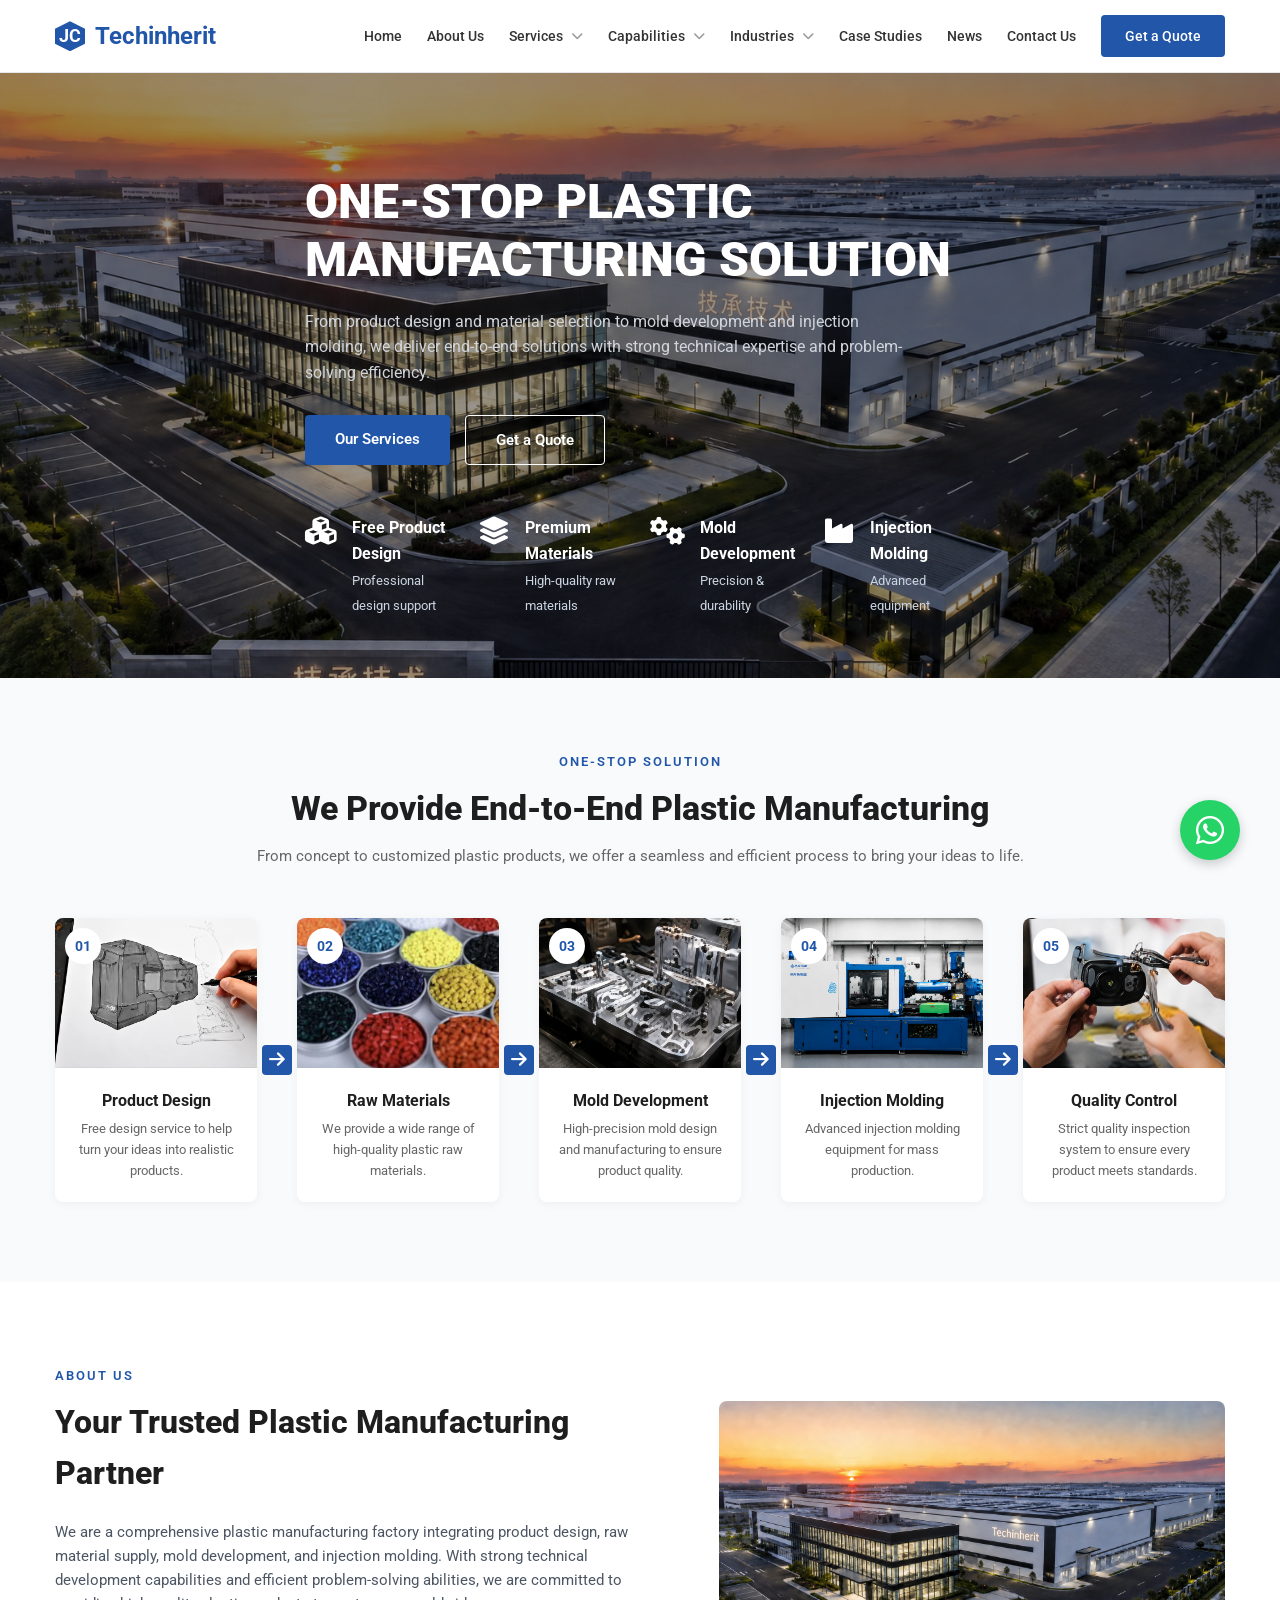
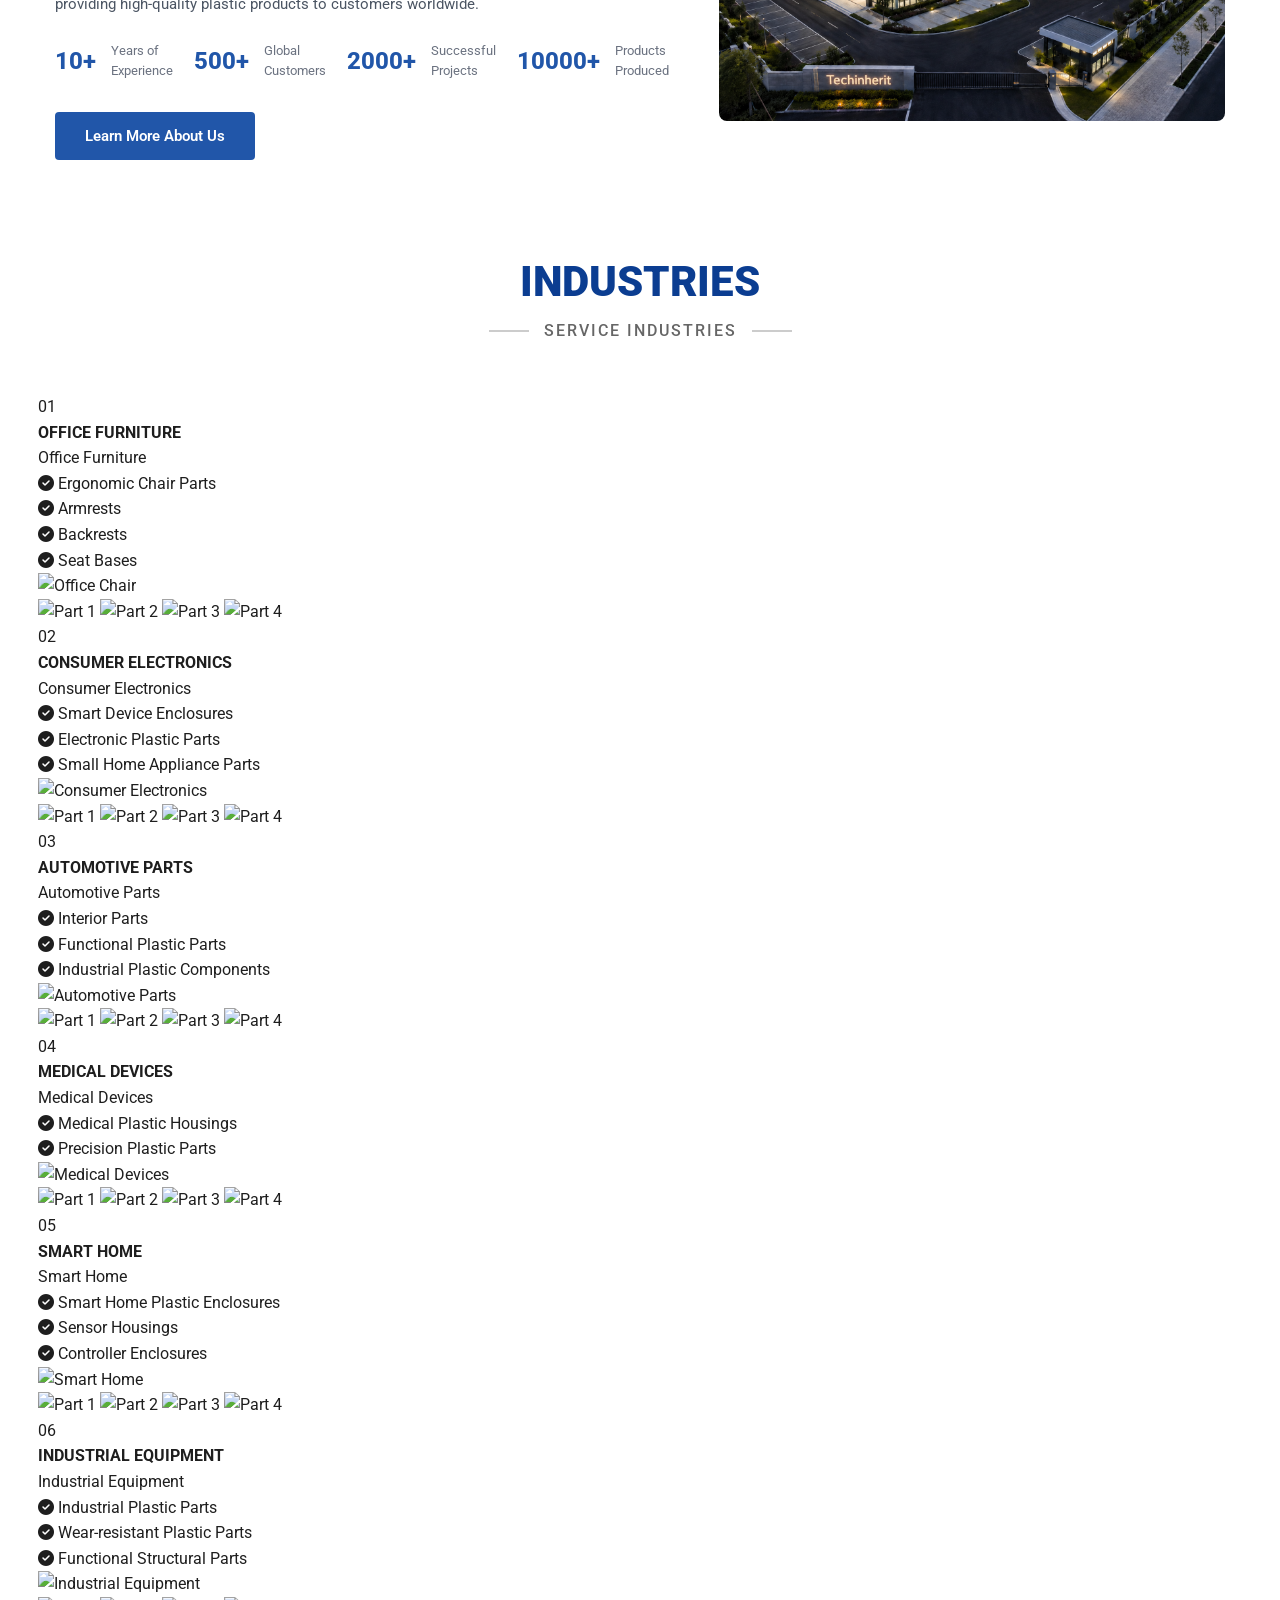
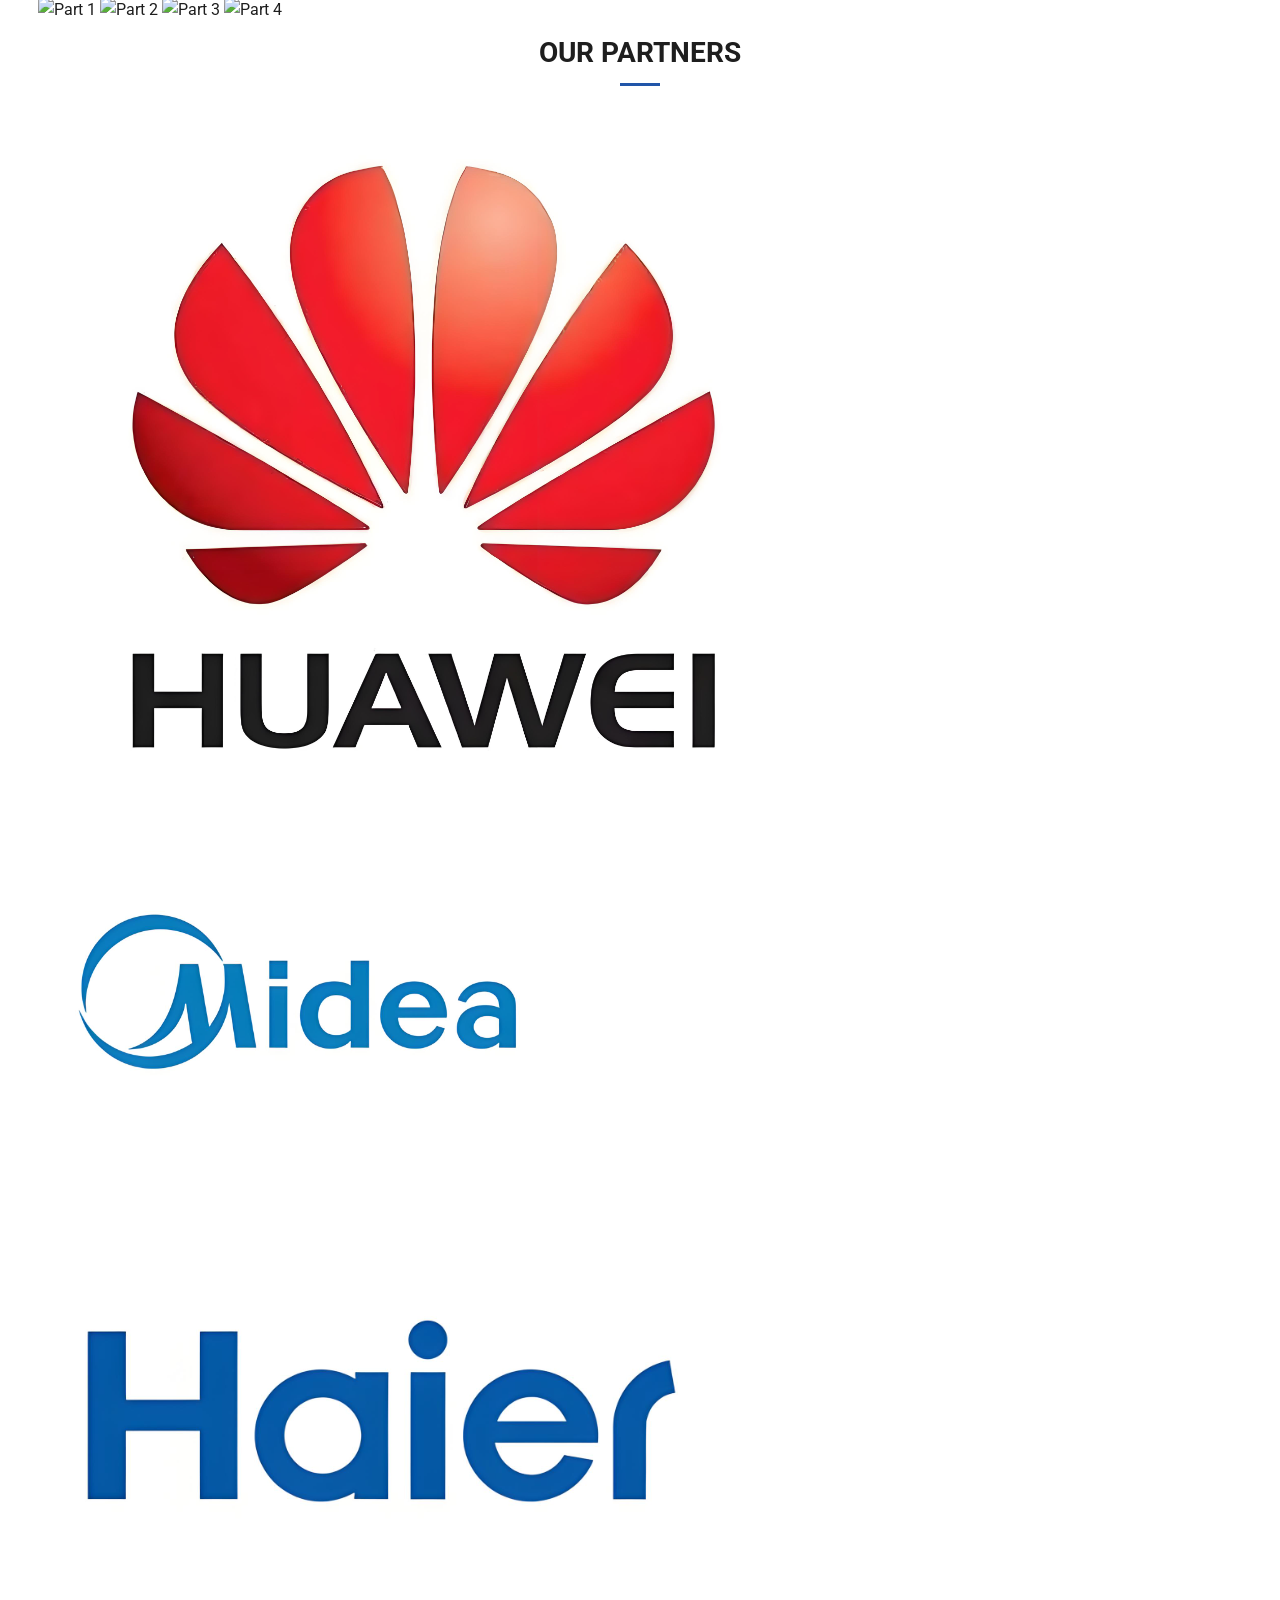
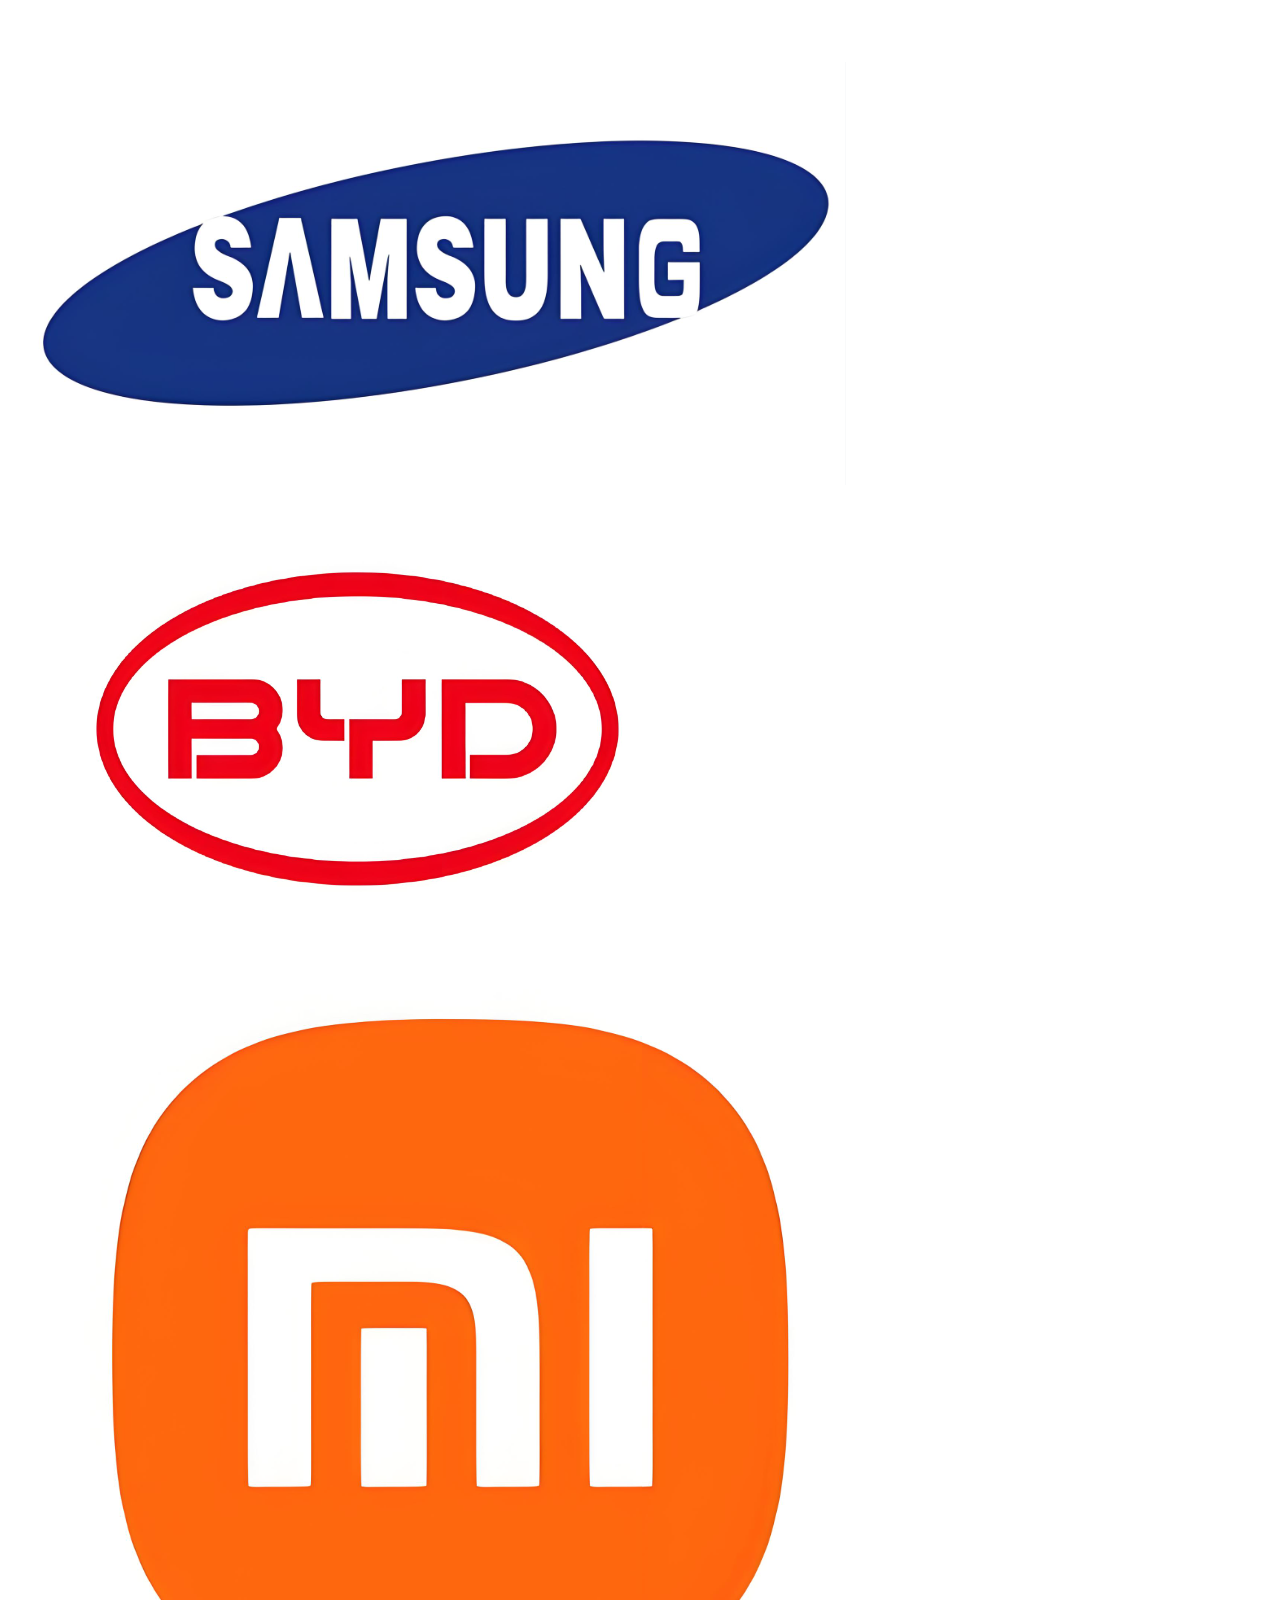
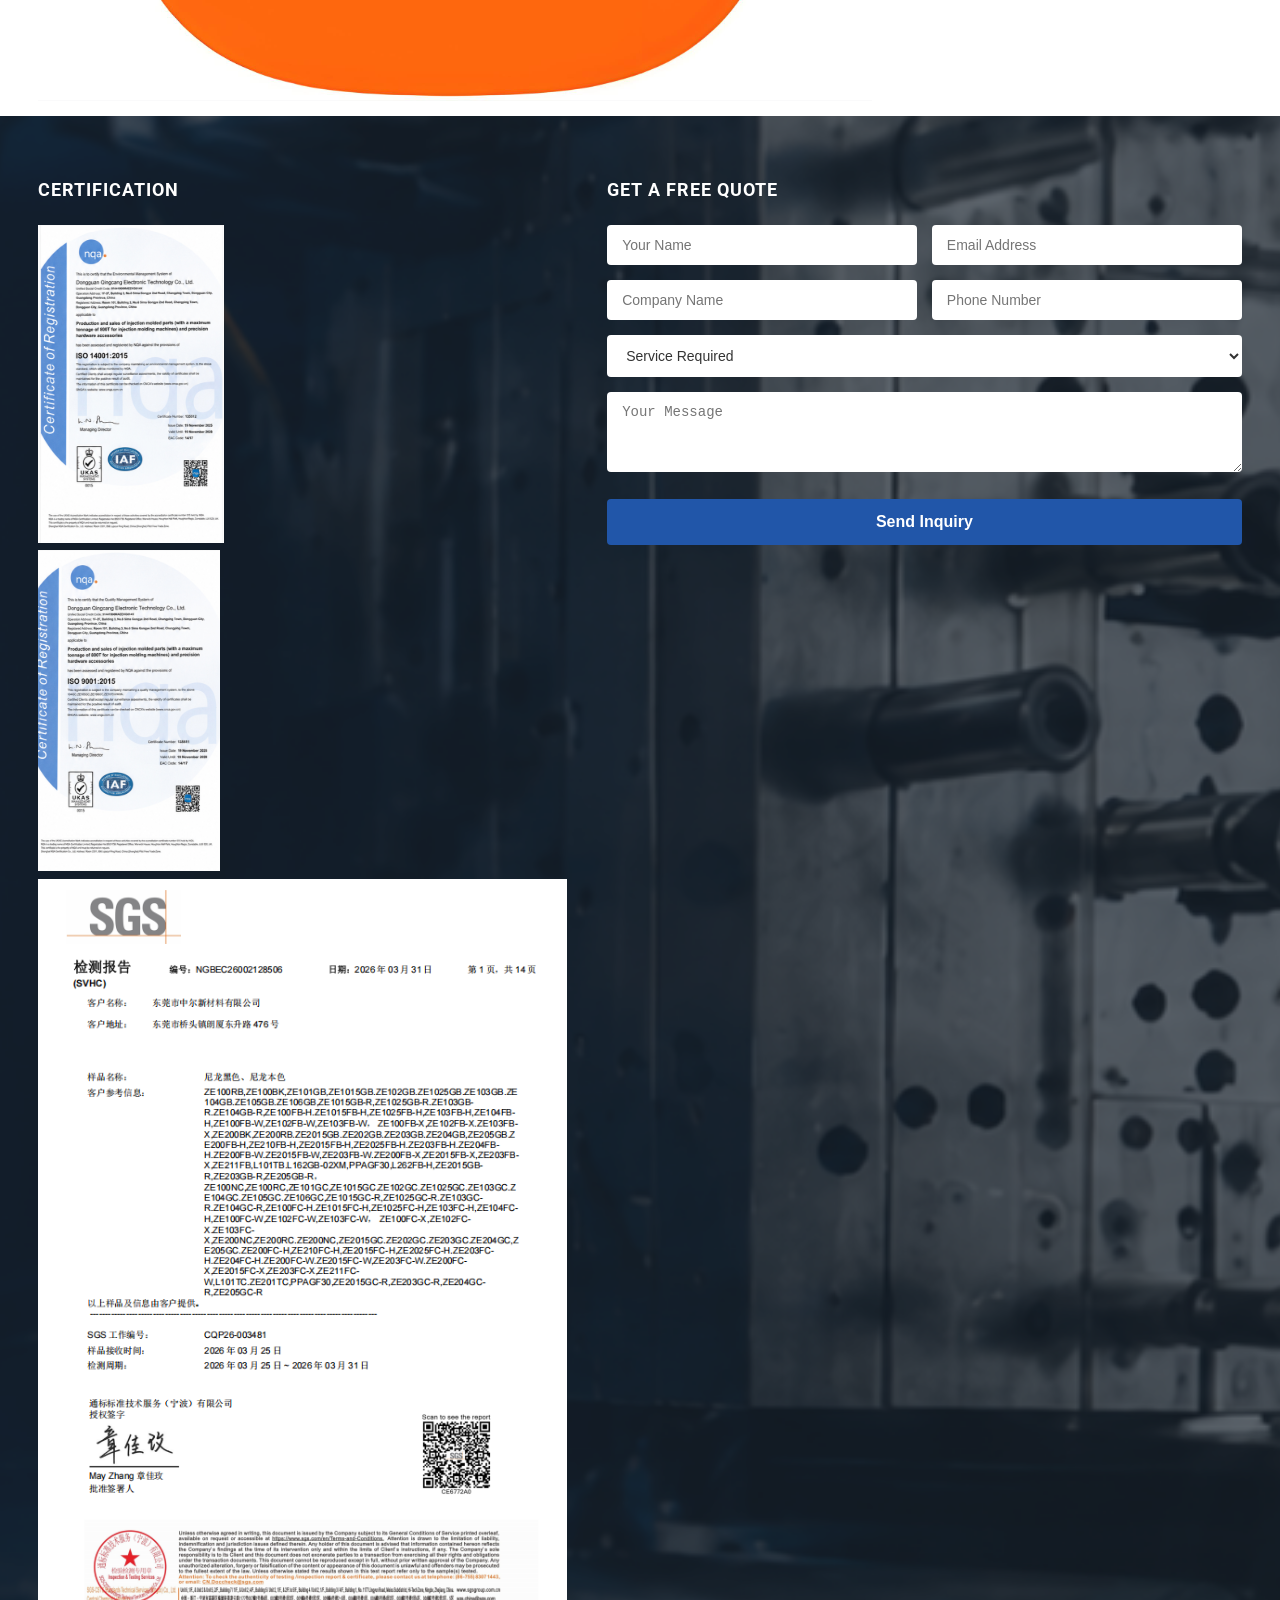
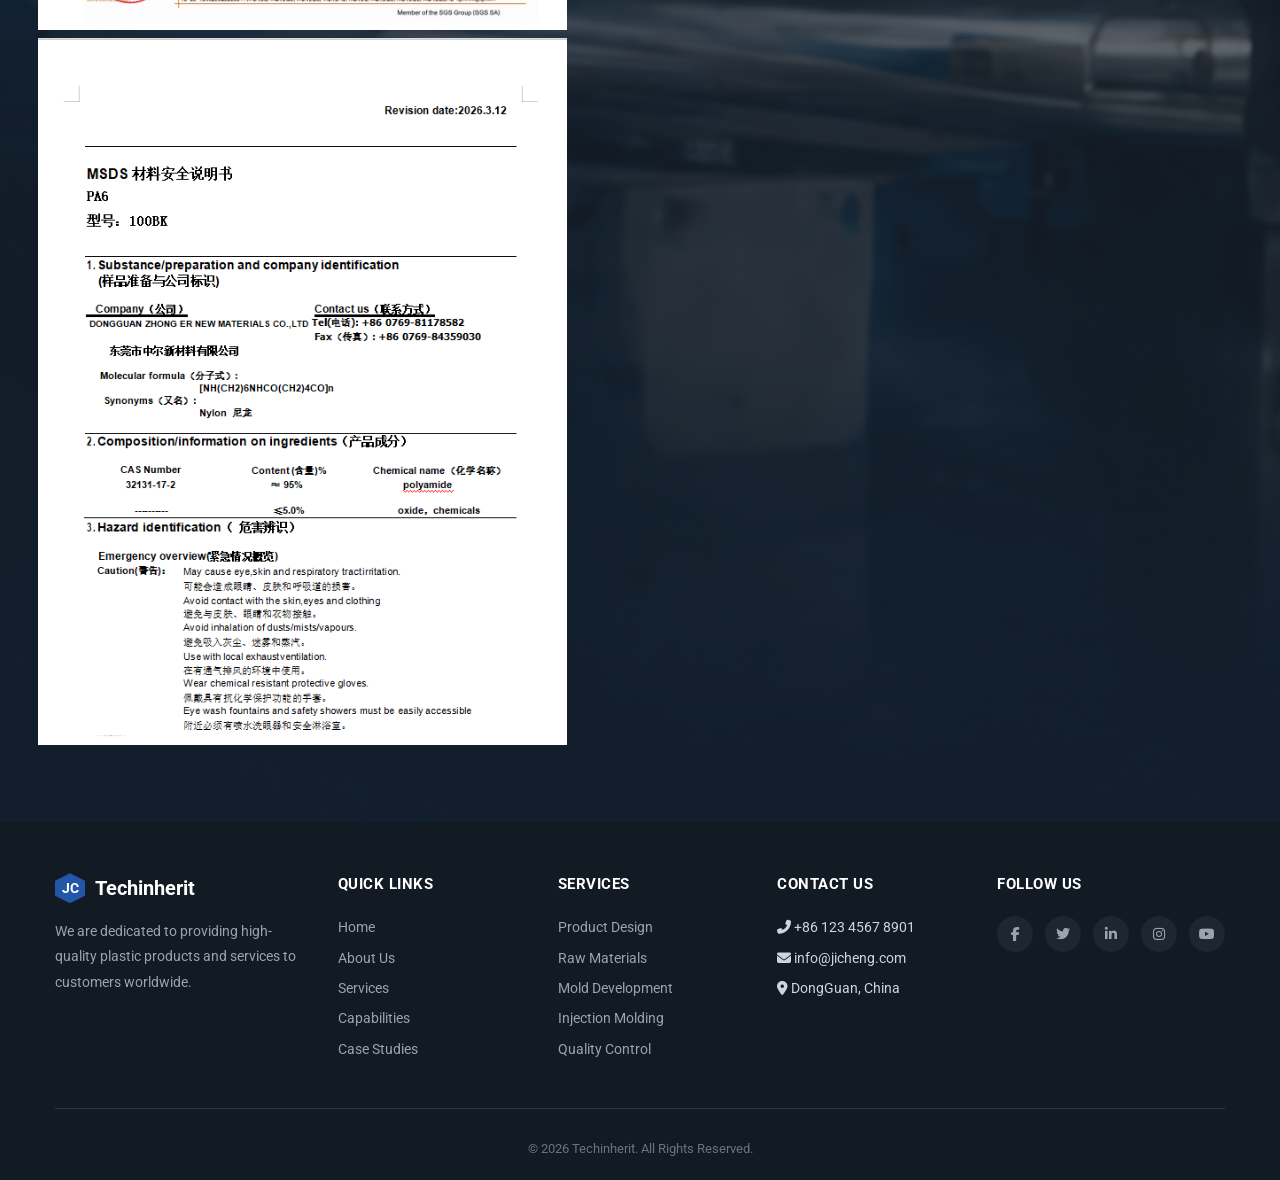
==== commit e01d924e: "Update index.html" ====
--- a/index.html
+++ b/index.html
@@ -3,10 +3,8 @@
 <head>
     <meta charset="UTF-8">
     <meta name="viewport" content="width=device-width, initial-scale=1.0">
-    <title>JICHENG - 一站式塑料制造解决方案</title>
-    <!-- FontAwesome 图标库 -->
+    <title>Techinherit - One-Stop Plastic Manufacturing Solution</title>
     <link rel="stylesheet" href="https://cdnjs.cloudflare.com/ajax/libs/font-awesome/6.4.0/css/all.min.css">
-    <!-- Google Fonts 字体 -->
     <link href="https://fonts.googleapis.com/css2?family=Roboto:wght@300;400;500;700;900&display=swap" rel="stylesheet">
     <link rel="stylesheet" href="style.css">
 </head>
@@ -18,7 +16,7 @@
             <div class="logo-area">
                 <!-- logo图标部分 -->
                 <div class="logo-icon">JC</div>
-                <div class="logo-text">JI<span>CHENG</span></div>
+                <div class="logo-text">Techinherit</div>
             </div>
             <nav class="nav-links">
                 <a href="index.html">Home</a>
@@ -77,7 +75,6 @@
             </div>
         </div>
     </section>
-    <!-- 图片注释: 英雄区背景图请替换为 src="images/hero-bg.jpg" -->
 
     <!-- ======================== 解决方案流程 (Process) ======================== -->
     <section class="process-section">
@@ -148,7 +145,6 @@
                 </div>
             </div>
         </div>
-        <!-- 图片占位注释: 上述步骤图请依次替换 src="images/process-01.jpg" 至 "images/process-05.jpg" -->
     </section>
 
     <!-- ======================== 关于我们 (About Us) ======================== -->
@@ -179,95 +175,259 @@
                     </div>
                     <a href="#" class="btn-dark-blue">Learn More About Us</a>
                 </div>
-                <div class="about-img" style="background-image: url('img/第-1-轮-·-结果-1.png');"></div>
-                <!-- 图片占位注释: 工厂图片请替换 src="images/factory-building.jpg" -->
+                <div class="about-img" style="background-image: url('img/工厂图.png');"></div>
             </div>
         </div>
     </section>
 
-    <!-- ======================== 核心能力 (Capabilities) ======================== -->
-    <section class="capabilities-section">
-        <div class="container">
+    <!-- ======================== 行业应用 (Industries) - 铺满版 ======================== -->
+    <section class="industries-section">
+        <!-- ★ 核心修改：去掉 .container，直接用内联样式铺满屏幕 ★ -->
+        <div style="max-width:100%; padding:0 3%; width:100%;">
+            <!-- 标题区域 -->
             <div class="section-heading-center">
-                <small>OUR CAPABILITIES</small>
-                <h2>Advanced Manufacturing Capabilities</h2>
-            </div>
-            <div class="capabilities-grid">
-                <div class="cap-card">
-                    <div class="cap-card-img" style="background-image: url('img/画图.png');"></div>
-                    <div class="cap-card-body">
-                        <h4>Design & Engineering</h4>
-                        <p>Expert engineering team providing 3D analysis and innovative solutions.</p>
-                    </div>
-                </div>
-                <div class="cap-card">
-                    <div class="cap-card-img" style="background-image: url('img/模具2.png');"></div>
-                    <div class="cap-card-body">
-                        <h4>Mold Manufacturing</h4>
-                        <p>High-precision CNC machining and EDM processing.</p>
-                    </div>
-                </div>
-                <div class="cap-card">
-                    <div class="cap-card-img" style="background-image: url('img/注塑机2.png');"></div>
-                    <div class="cap-card-body">
-                        <h4>Injection Molding</h4>
-                        <p>80+ advanced injection molding machines from 80T to 1000T.</p>
-                    </div>
-                </div>
-                <div class="cap-card">
-                    <div class="cap-card-img" style="background-image: url('img/厂里.png');"></div>
-                    <div class="cap-card-body">
-                        <h4>Secondary Processing</h4>
-                        <p>Assembly, ultrasonic welding, printing, painting and more.</p>
-                    </div>
-                </div>
-                <div class="cap-card">
-                    <div class="cap-card-img" style="background-image: url('img/医疗.png');"></div>
-                    <div class="cap-card-body">
-                        <h4>Quality Assurance</h4>
-                        <p>Full inspection process with advanced testing equipment.</p>
-                    </div>
-                </div>
-            </div>
-        </div>
-        <!-- 图片占位注释: 能力图请依次替换 src="images/capability-01.jpg" ~ "capability-05.jpg" -->
+                <h2 style="color: #0b3d91; font-size: 42px; font-weight: 900; text-transform: uppercase;">INDUSTRIES</h2>
+                <div style="display: flex; align-items: center; justify-content: center; gap: 15px; margin-top: -5px;">
+                    <span style="width: 40px; height: 2px; background: #ccc;"></span>
+                    <span style="font-size: 16px; color: #666; font-weight: 500; letter-spacing: 2px;">SERVICE INDUSTRIES</span>
+                    <span style="width: 40px; height: 2px; background: #ccc;"></span>
+                </div>
+            </div>
+
+            <div class="industries-grid">
+                <!-- 卡片 01：OFFICE FURNITURE -->
+                <div class="industry-card">
+                    <div class="industry-top">
+                        <div class="industry-left">
+                            <div class="card-header-wrapper">
+                                <div class="badge-number">01</div>
+                                <div class="card-title-group">
+                                    <h4>OFFICE FURNITURE</h4>
+                                    <span class="en-title">Office Furniture</span>
+                                </div>
+                            </div>
+                            <ul class="feature-list">
+                                <li><i class="fas fa-check-circle"></i> Ergonomic Chair Parts</li>
+                                <li><i class="fas fa-check-circle"></i> Armrests</li>
+                                <li><i class="fas fa-check-circle"></i> Backrests</li>
+                                <li><i class="fas fa-check-circle"></i> Seat Bases</li>
+                            </ul>
+                        </div>
+                        <div class="industry-right">
+                            <div class="industry-main-img">
+                                <img src="img/办公椅.png" alt="Office Chair">
+                            </div>
+                        </div>
+                    </div>
+                    <div class="industry-thumbnails">
+                        <img src="img/办公椅扶手.png" alt="Part 1">
+                        <img src="img/办公椅靠背.png" alt="Part 2">
+                        <img src="img/办公椅五星脚.png" alt="Part 3">
+                        <img src="img/办公椅支架.png" alt="Part 4">
+                    </div>
+                </div>
+
+                <!-- 卡片 02：CONSUMER ELECTRONICS -->
+                <div class="industry-card">
+                    <div class="industry-top">
+                        <div class="industry-left">
+                            <div class="card-header-wrapper">
+                                <div class="badge-number">02</div>
+                                <div class="card-title-group">
+                                    <h4>CONSUMER ELECTRONICS</h4>
+                                    <span class="en-title">Consumer Electronics</span>
+                                </div>
+                            </div>
+                            <ul class="feature-list">
+                                <li><i class="fas fa-check-circle"></i> Smart Device Enclosures</li>
+                                <li><i class="fas fa-check-circle"></i> Electronic Plastic Parts</li>
+                                <li><i class="fas fa-check-circle"></i> Small Home Appliance Parts</li>
+                            </ul>
+                        </div>
+                        <div class="industry-right">
+                            <div class="industry-main-img">
+                                <img src="img/消费电子.png" alt="Consumer Electronics">
+                            </div>
+                        </div>
+                    </div>
+                    <div class="industry-thumbnails">
+                        <img src="img/消费电子1.png" alt="Part 1">
+                        <img src="img/消费电子2.png" alt="Part 2">
+                        <img src="img/消费电子3.png" alt="Part 3">
+                        <img src="img/消费电子4.png" alt="Part 4">
+                    </div>
+                </div>
+
+                <!-- 卡片 03：AUTOMOTIVE PARTS -->
+                <div class="industry-card">
+                    <div class="industry-top">
+                        <div class="industry-left">
+                            <div class="card-header-wrapper">
+                                <div class="badge-number">03</div>
+                                <div class="card-title-group">
+                                    <h4>AUTOMOTIVE PARTS</h4>
+                                    <span class="en-title">Automotive Parts</span>
+                                </div>
+                            </div>
+                            <ul class="feature-list">
+                                <li><i class="fas fa-check-circle"></i> Interior Parts</li>
+                                <li><i class="fas fa-check-circle"></i> Functional Plastic Parts</li>
+                                <li><i class="fas fa-check-circle"></i> Industrial Plastic Components</li>
+                            </ul>
+                        </div>
+                        <div class="industry-right">
+                            <div class="industry-main-img">
+                                <img src="img/汽车配件.png" alt="Automotive Parts">
+                            </div>
+                        </div>
+                    </div>
+                    <div class="industry-thumbnails">
+                        <img src="img/汽车配件1.png" alt="Part 1">
+                        <img src="img/汽车配件2.png" alt="Part 2">
+                        <img src="img/汽车配件3.png" alt="Part 3">
+                        <img src="img/汽车配件4.png" alt="Part 4">
+                    </div>
+                </div>
+
+                <!-- 卡片 04：MEDICAL DEVICES -->
+                <div class="industry-card">
+                    <div class="industry-top">
+                        <div class="industry-left">
+                            <div class="card-header-wrapper">
+                                <div class="badge-number">04</div>
+                                <div class="card-title-group">
+                                    <h4>MEDICAL DEVICES</h4>
+                                    <span class="en-title">Medical Devices</span>
+                                </div>
+                            </div>
+                            <ul class="feature-list">
+                                <li><i class="fas fa-check-circle"></i> Medical Plastic Housings</li>
+                                <li><i class="fas fa-check-circle"></i> Precision Plastic Parts</li>
+                            </ul>
+                        </div>
+                        <div class="industry-right">
+                            <div class="industry-main-img">
+                                <img src="img/医疗设备.png" alt="Medical Devices">
+                            </div>
+                        </div>
+                    </div>
+                    <div class="industry-thumbnails">
+                        <img src="img/医疗设备1.png" alt="Part 1">
+                        <img src="img/医疗设备2.png" alt="Part 2">
+                        <img src="img/医疗设备3.png" alt="Part 3">
+                        <img src="img/医疗设备4.png" alt="Part 4">
+                    </div>
+                </div>
+
+                <!-- 卡片 05：SMART HOME -->
+                <div class="industry-card">
+                    <div class="industry-top">
+                        <div class="industry-left">
+                            <div class="card-header-wrapper">
+                                <div class="badge-number">05</div>
+                                <div class="card-title-group">
+                                    <h4>SMART HOME</h4>
+                                    <span class="en-title">Smart Home</span>
+                                </div>
+                            </div>
+                            <ul class="feature-list">
+                                <li><i class="fas fa-check-circle"></i> Smart Home Plastic Enclosures</li>
+                                <li><i class="fas fa-check-circle"></i> Sensor Housings</li>
+                                <li><i class="fas fa-check-circle"></i> Controller Enclosures</li>
+                            </ul>
+                        </div>
+                        <div class="industry-right">
+                            <div class="industry-main-img">
+                                <img src="img/智能家居.png" alt="Smart Home">
+                            </div>
+                        </div>
+                    </div>
+                    <div class="industry-thumbnails">
+                        <img src="img/智能家居1.png" alt="Part 1">
+                        <img src="img/智能家居2.png" alt="Part 2">
+                        <img src="img/智能家居3.png" alt="Part 3">
+                        <img src="img/智能家居4.png" alt="Part 4">
+                    </div>
+                </div>
+
+                <!-- 卡片 06：INDUSTRIAL EQUIPMENT -->
+                <div class="industry-card">
+                    <div class="industry-top">
+                        <div class="industry-left">
+                            <div class="card-header-wrapper">
+                                <div class="badge-number">06</div>
+                                <div class="card-title-group">
+                                    <h4>INDUSTRIAL EQUIPMENT</h4>
+                                    <span class="en-title">Industrial Equipment</span>
+                                </div>
+                            </div>
+                            <ul class="feature-list">
+                                <li><i class="fas fa-check-circle"></i> Industrial Plastic Parts</li>
+                                <li><i class="fas fa-check-circle"></i> Wear-resistant Plastic Parts</li>
+                                <li><i class="fas fa-check-circle"></i> Functional Structural Parts</li>
+                            </ul>
+                        </div>
+                        <div class="industry-right">
+                            <div class="industry-main-img">
+                                <img src="img/工业设备.png" alt="Industrial Equipment">
+                            </div>
+                        </div>
+                    </div>
+                    <div class="industry-thumbnails">
+                        <img src="img/工业设备1.png" alt="Part 1">
+                        <img src="img/工业设备2.png" alt="Part 2">
+                        <img src="img/工业设备3.png" alt="Part 3">
+                        <img src="img/工业设备4.png" alt="Part 4">
+                    </div>
+                </div>
+            </div>
+        </div>
     </section>
 
-    <!-- ======================== 行业 / 获取报价 (Industries / Quote) ======================== -->
+    <!-- ======================== 合作伙伴 (Partners) - 铺满版 ======================== -->
+    <section class="partners-section">
+        <!-- ★ 核心修改：去掉 .container，直接用内联样式铺满屏幕 ★ -->
+        <div style="max-width:100%; padding:0 3%; width:100%;">
+            <div class="section-heading-center">
+                <h2 style="color: #1e1e1e; font-weight: 700; font-size: 28px;">OUR PARTNERS</h2>
+                <div style="width: 40px; height: 3px; background: #2156a9; margin: 5px auto 0;"></div>
+            </div>
+            <div class="partners-grid">
+                <div class="partner-logo"><img src="img/华为.png" alt="Huawei"></div>
+                <div class="partner-logo"><img src="img/美的.png" alt="Midea"></div>
+                <div class="partner-logo"><img src="img/海尔.png" alt="Haier"></div>
+                <div class="partner-logo"><img src="img/三星.png" alt="Samsung"></div>
+                <div class="partner-logo"><img src="img/比亚迪.png" alt="BYD"></div>
+                <div class="partner-logo"><img src="img/小米.png" alt="Xiaomi"></div>
+            </div>
+        </div>
+    </section>
+
+    <!-- ======================== 行业 / 获取报价 (Industries / Quote) - 铺满版 ======================== -->
     <section class="industry-quote-section">
-        <div class="container">
+        <!-- ★ 核心修改：去掉 .container，直接用内联样式铺满屏幕 ★ -->
+        <div style="max-width:100%; padding:0 3%; width:100%;">
             <div class="industry-quote-grid">
-                <!-- 左侧：行业分布 -->
-                <div class="industry-icons">
-                    <h3>INDUSTRIES WE SERVE</h3>
-                    <div class="icons-grid">
-                        <div class="icon-box">
-                            <i class="fas fa-car"></i>
-                            <span>Automotive</span>
-                        </div>
-                        <div class="icon-box">
-                            <i class="fas fa-microchip"></i>
-                            <span>Electronics</span>
-                        </div>
-                        <div class="icon-box">
-                            <i class="fas fa-heartbeat"></i>
-                            <span>Medical</span>
-                        </div>
-                        <div class="icon-box">
-                            <i class="fas fa-shopping-bag"></i>
-                            <span>Consumer Goods</span>
-                        </div>
-                        <div class="icon-box">
-                            <i class="fas fa-industry"></i>
-                            <span>Industrial</span>
-                        </div>
-                        <div class="icon-box">
-                            <i class="fas fa-tower-cell"></i>
-                            <span>Telecommunications</span>
-                        </div>
-                    </div>
-                </div>
-
+               <!-- 左侧：行业分布 -->
+               <div class="industry-icons">
+                   <h3>Certification</h3>
+                   
+                   <!-- ★ 4张竖图容器 ★ -->
+                   <div class="industry-img-container">
+                       <div class="img-box">
+                           <img src="img/认证5.png" alt="Image 1">
+                       </div>
+                       <div class="img-box">
+                           <img src="img/认证6.png" alt="Image 2">
+                       </div>
+                       <div class="img-box">
+                           <img src="img/认证4.png" alt="Image 3">
+                       </div>
+                       <div class="img-box">
+                           <img src="img/认证3.png" alt="Image 4">
+                       </div>
+                   </div>
+               </div>
                 <!-- 右侧：获取报价表单 -->
                 <div class="quote-form">
                     <h3>GET A FREE QUOTE</h3>
@@ -302,7 +462,7 @@
                 <div class="footer-col">
                     <div style="display:flex; align-items:center; gap:10px; margin-bottom:15px;">
                         <div style="width:30px; height:30px; background:#2156a9; clip-path:polygon(50% 0%, 100% 25%, 100% 75%, 50% 100%, 0% 75%, 0% 25%); display:flex; align-items:center; justify-content:center; color:white; font-weight:bold;">JC</div>
-                        <div style="color:white; font-weight:bold; font-size:20px;">JICHENG</div>
+                        <div style="color:white; font-weight:bold; font-size:20px;">Techinherit</div>
                     </div>
                     <p>We are dedicated to providing high-quality plastic products and services to customers worldwide.</p>
                 </div>
@@ -311,8 +471,8 @@
                 <div class="footer-col">
                     <h4>QUICK LINKS</h4>
                     <ul>
-                        <li><a href="#">Home</a></li>
-                        <li><a href="#">About Us</a></li>
+                        <li><a href="index.html">Home</a></li>
+                        <li><a href="about us.html">About Us</a></li>
                         <li><a href="#">Services</a></li>
                         <li><a href="#">Capabilities</a></li>
                         <li><a href="#">Case Studies</a></li>
@@ -354,13 +514,12 @@
                 </div>
             </div>
             <div class="copyright">
-                © 2026 JICHENG. All Rights Reserved.
+                © 2026 Techinherit. All Rights Reserved.
             </div>
         </div>
     </footer>
-<a href="https://wa.me/85257096596" target="_blank" rel="noopener noreferrer" class="whatsapp-float" aria-label="联系WhatsApp">
-    <i class="fab fa-whatsapp"></i>
-</a>
-
+    <a href="https://wa.me/85257096596" target="_blank" rel="noopener noreferrer" class="whatsapp-float" aria-label="联系WhatsApp">
+        <i class="fab fa-whatsapp"></i>
+    </a>
 </body>
 </html>
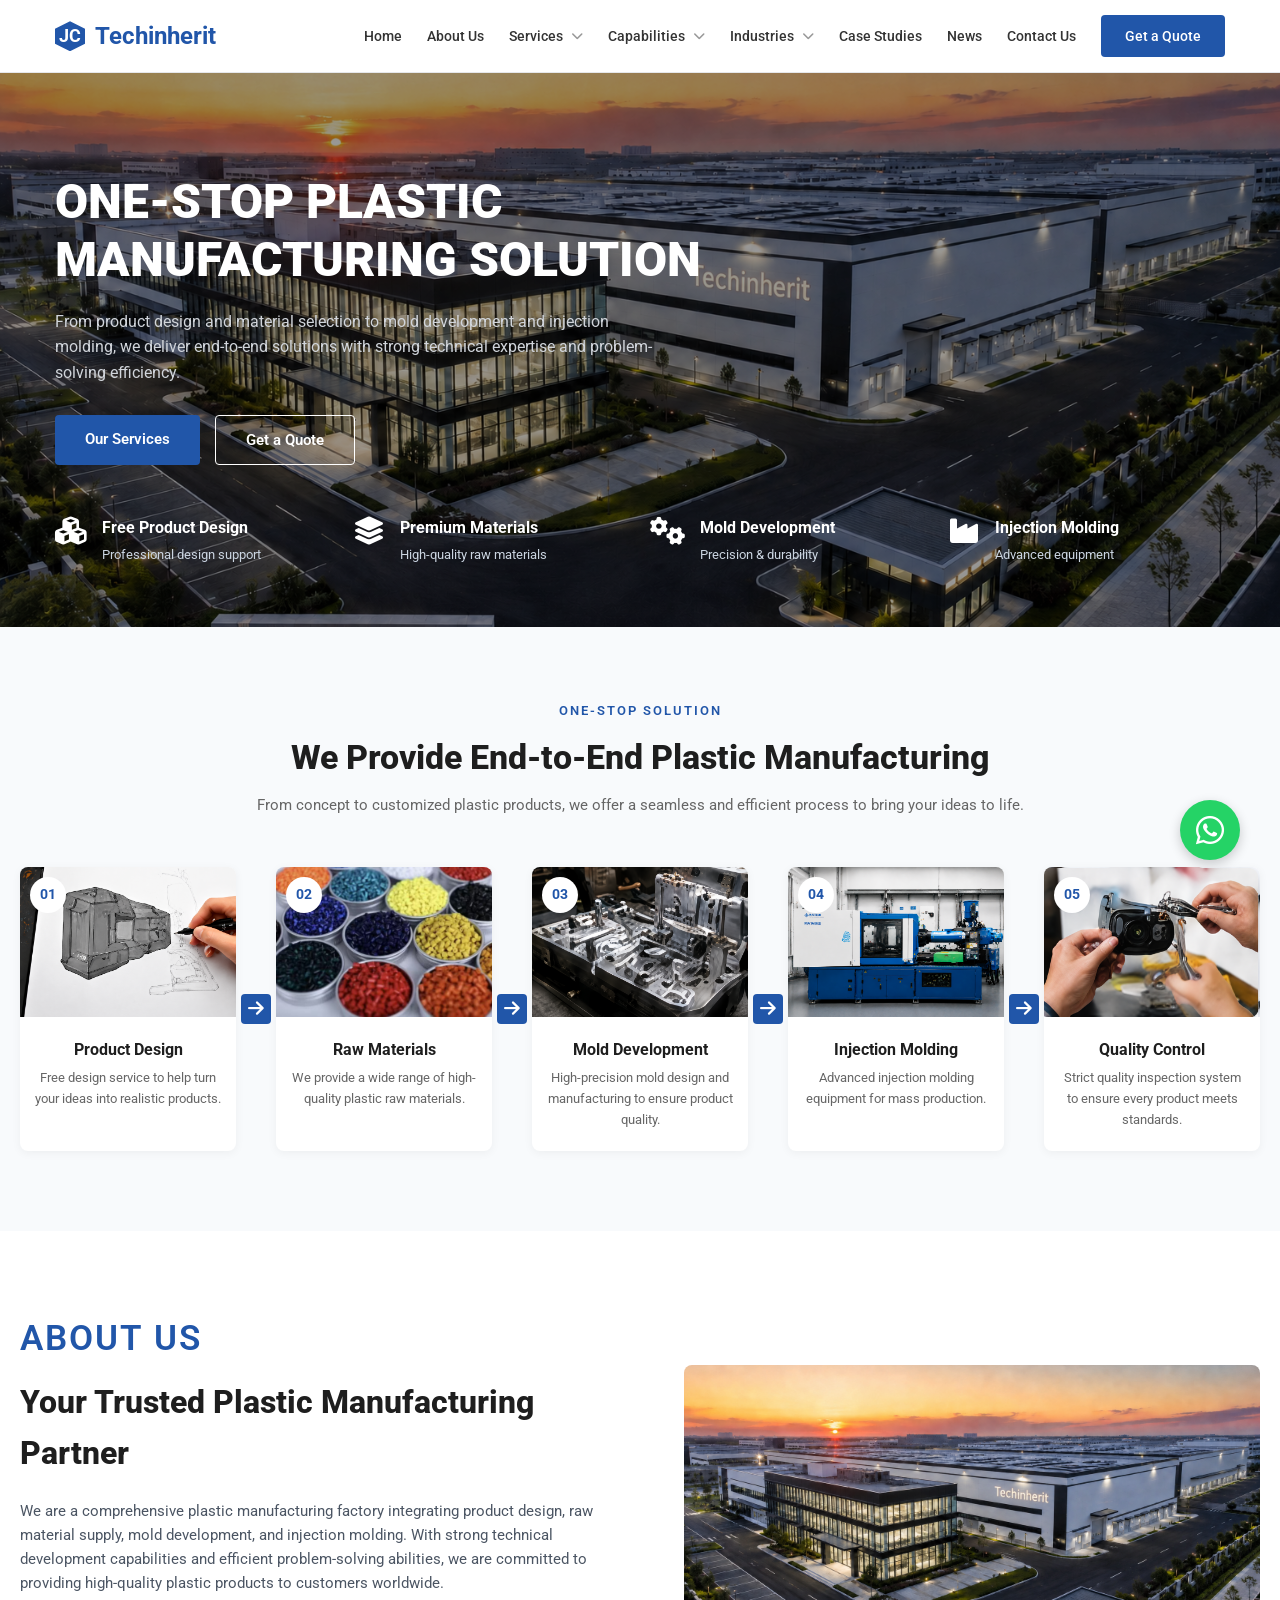
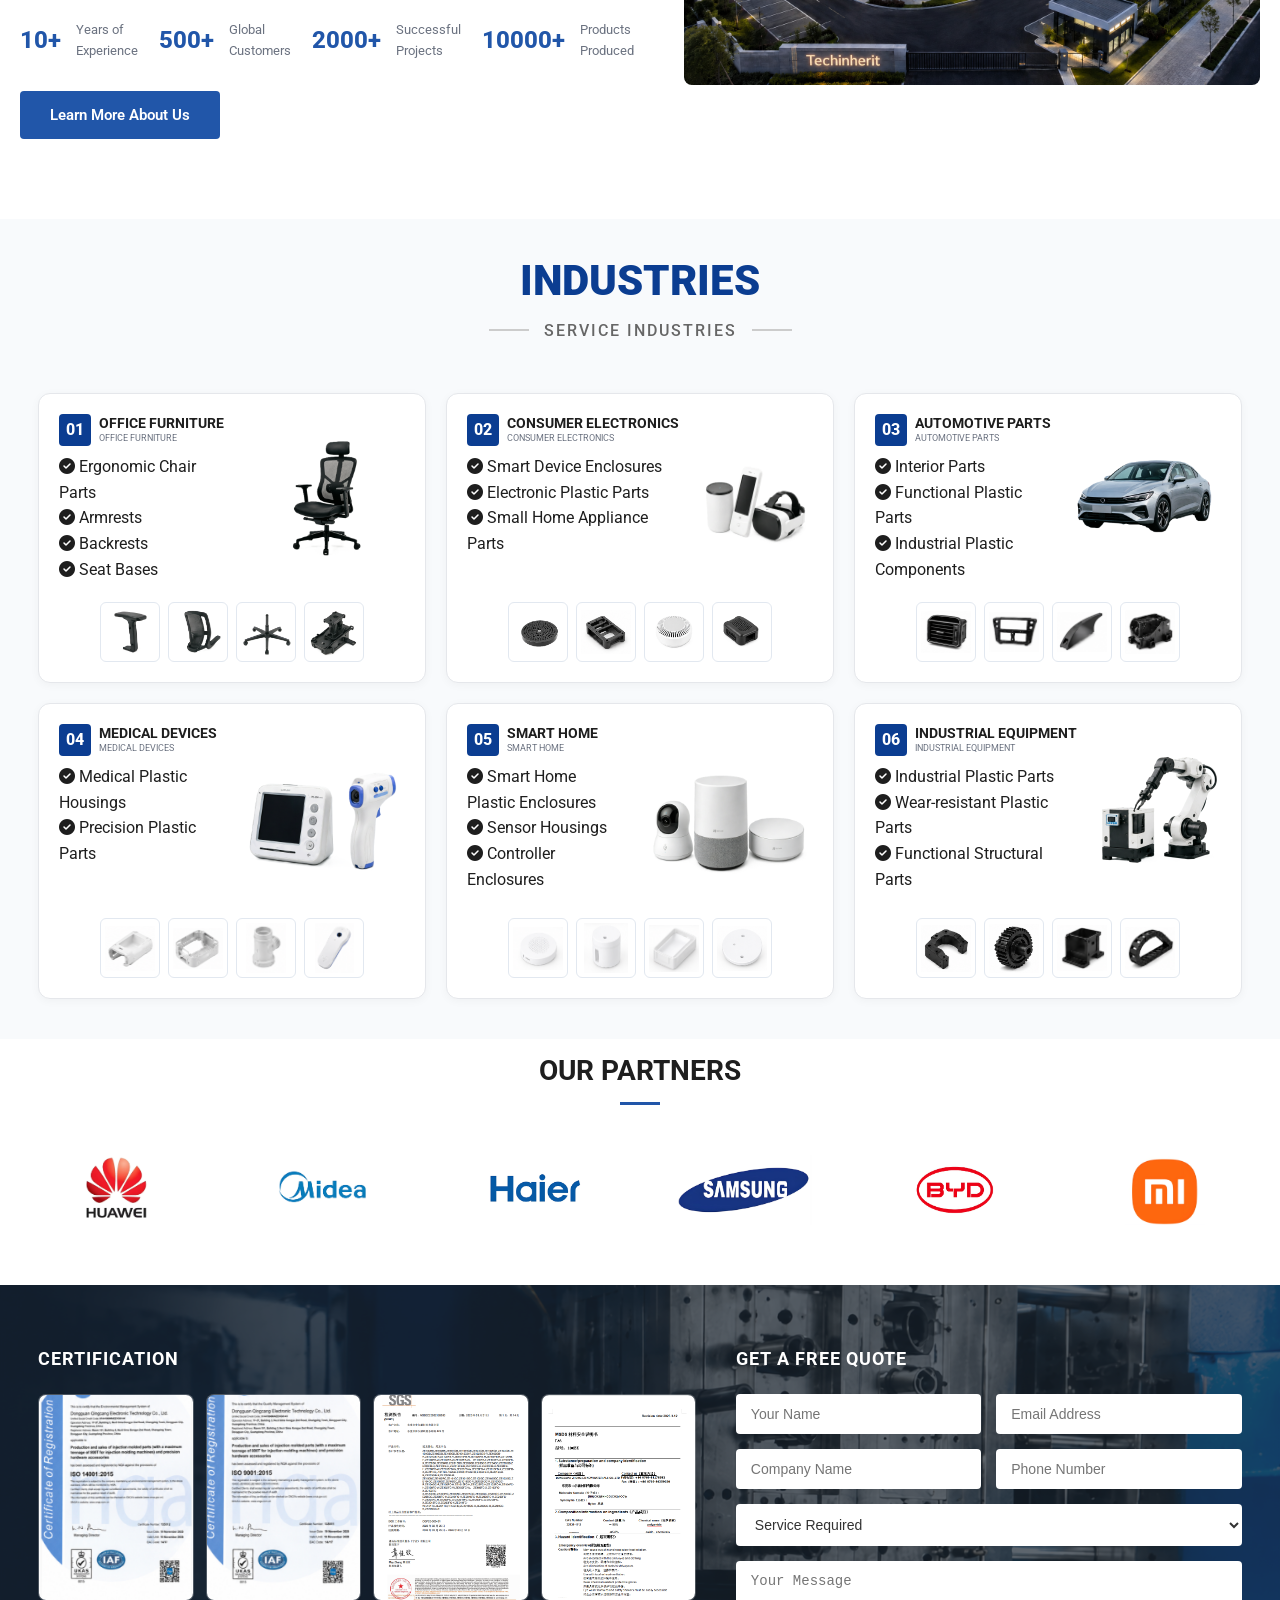
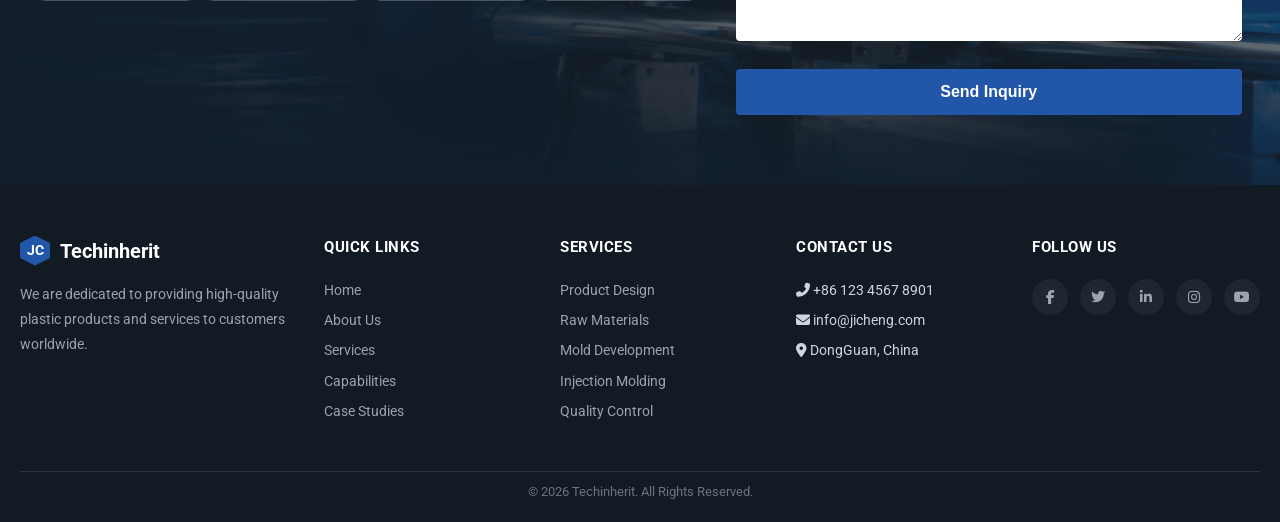
==== commit e4d7c781: "Update index.html" ====
--- a/index.html
+++ b/index.html
@@ -180,9 +180,8 @@
         </div>
     </section>
 
-    <!-- ======================== 行业应用 (Industries) - 铺满版 ======================== -->
+    <!-- ======================== 行业应用 (Industries) ======================== -->
     <section class="industries-section">
-        <!-- ★ 核心修改：去掉 .container，直接用内联样式铺满屏幕 ★ -->
         <div style="max-width:100%; padding:0 3%; width:100%;">
             <!-- 标题区域 -->
             <div class="section-heading-center">
@@ -384,9 +383,8 @@
         </div>
     </section>
 
-    <!-- ======================== 合作伙伴 (Partners) - 铺满版 ======================== -->
+    <!-- ======================== 合作伙伴 (Partners)======================== -->
     <section class="partners-section">
-        <!-- ★ 核心修改：去掉 .container，直接用内联样式铺满屏幕 ★ -->
         <div style="max-width:100%; padding:0 3%; width:100%;">
             <div class="section-heading-center">
                 <h2 style="color: #1e1e1e; font-weight: 700; font-size: 28px;">OUR PARTNERS</h2>
@@ -403,16 +401,15 @@
         </div>
     </section>
 
-    <!-- ======================== 行业 / 获取报价 (Industries / Quote) - 铺满版 ======================== -->
+    <!-- ======================== 行业 / 获取报价 (Industries / Quote) ======================== -->
     <section class="industry-quote-section">
-        <!-- ★ 核心修改：去掉 .container，直接用内联样式铺满屏幕 ★ -->
         <div style="max-width:100%; padding:0 3%; width:100%;">
             <div class="industry-quote-grid">
                <!-- 左侧：行业分布 -->
                <div class="industry-icons">
                    <h3>Certification</h3>
                    
-                   <!-- ★ 4张竖图容器 ★ -->
+                   <!--  4张竖图容器  -->
                    <div class="industry-img-container">
                        <div class="img-box">
                            <img src="img/认证5.png" alt="Image 1">
--- a/style.css
+++ b/style.css
@@ -28,7 +28,7 @@
 .hero {
     position: relative;
     background-color: #131e28;
-    background-image: url('img/第-1-轮-·-结果-1.png');
+    background-image: url('img/工厂图.png');
     background-size: cover;
     background-position: center;
     padding: 100px 0 60px;
@@ -95,23 +95,21 @@
 /* ========== 首页关于我们 (About Us Section) ========== */
 .about-section { padding: 80px 0; background: white; }
 .about-grid { display: grid; grid-template-columns: 1fr 1fr; gap: 50px; align-items: center; }
-.about-content small { color: #2156a9; font-weight: 600; letter-spacing: 2px; font-size: 13px; text-transform: uppercase; }
+.about-content small { color: #2156a9; font-weight: 600; letter-spacing: 2px; font-size: 35px; text-transform: uppercase; }
 .about-content h2 { font-size: 32px; font-weight: 800; margin: 10px 0 20px; color: #1e1e1e; }
 .about-content p { color: #4b5563; font-size: 15px; margin-bottom: 25px; }
 .about-stats { display: grid; grid-template-columns: repeat(4, 1fr); gap: 20px; margin-bottom: 30px; }
 .stat-item h3 { font-size: 24px; font-weight: 800; color: #2156a9; }
 .stat-item span { font-size: 13px; color: #6b7280; }
-.about-img { background: #e2e8f0; height: 320px; background-image: url('img/第-1-轮-·-结果-1.png'); background-size: cover; background-position: center; border-radius: 8px; }
+.about-img { background: #e2e8f0; height: 320px; background-image: url('img/工厂图.png'); background-size: cover; background-position: center; border-radius: 8px; }
 .btn-dark-blue { background: #2156a9; color: white; padding: 12px 30px; border-radius: 4px; font-weight: 600; font-size: 15px; border: none; cursor: pointer; display: inline-block; }
 
-/* ========== 核心能力 ========== */
-.capabilities-section { padding: 60px 0 80px; background: #f8fafc; }
-.capabilities-grid { display: grid; grid-template-columns: repeat(5, 1fr); gap: 20px; }
-.cap-card { background: white; border-radius: 8px; overflow: hidden; box-shadow: 0 2px 8px rgba(0,0,0,0.04); }
-.cap-card-img { height: 120px; background: #cbd5e1; background-size: cover; background-position: center; }
-.cap-card-body { padding: 15px 12px; }
-.cap-card-body h4 { font-size: 15px; font-weight: 700; margin-bottom: 4px; }
-.cap-card-body p { font-size: 12px; color: #64748b; }
+/* ====================================
+   style.css (精简版)
+   保留所有生效的布局与效果
+   ==================================== */
+
+/* ... （之前的代码保持不变，直到下面这部分） ... */
 
 /* ========== 行业/报价 ========== */
 .industry-quote-section {
@@ -125,10 +123,6 @@
 }
 .industry-quote-grid { position: relative; z-index: 1; display: grid; grid-template-columns: 1fr 1.2fr; gap: 40px; }
 .industry-icons h3 { font-size: 18px; font-weight: 700; text-transform: uppercase; margin-bottom: 20px; letter-spacing: 1px; }
-.icons-grid { display: grid; grid-template-columns: repeat(3, 1fr); gap: 15px; }
-.icon-box { background: rgba(255,255,255,0.05); border: 1px solid rgba(255,255,255,0.1); padding: 25px 10px; text-align: center; border-radius: 6px; transition: 0.3s; }
-.icon-box i { font-size: 28px; color: #fff; margin-bottom: 8px; }
-.icon-box span { display: block; font-size: 13px; color: #d1d5db; }
 .quote-form h3 { font-size: 18px; font-weight: 700; text-transform: uppercase; letter-spacing: 1px; margin-bottom: 20px; }
 .quote-form input, .quote-form select, .quote-form textarea {
     width: 100%; padding: 12px 15px; border-radius: 4px; border: none;
@@ -137,14 +131,41 @@
 .quote-form textarea { resize: vertical; height: 80px; }
 .quote-row { display: grid; grid-template-columns: 1fr 1fr; gap: 15px; }
 .quote-form .btn-primary { width: 100%; padding: 14px; font-size: 16px; margin-top: 5px; }
-
+/* ========== 4张竖图适配样式 ========== */
+.industry-img-container {
+    display: flex;
+    justify-content: space-between; /* 让四张图片均匀分布 */
+    gap: 12px;                      /* 图片之间的间距 */
+    margin-top: 20px;               /* 与上方标题隔开一点距离 */
+}
+
+.industry-img-container .img-box {
+    flex: 1;                        /* 四张图片平分宽度 */
+    aspect-ratio: 3 / 4;            /* ★ 关键：强制图片为3:4的竖图比例 */
+    border-radius: 8px;
+    overflow: hidden;
+    background: rgba(255, 255, 255, 0.05); /* 背景占位，防止图片未加载时空白 */
+    border: 1px solid rgba(255, 255, 255, 0.2); /* 精致边框 */
+}
+
+.industry-img-container .img-box img {
+    width: 100%;
+    height: 100%;
+    object-fit: cover;              /* 让图片填满竖框 */
+    display: block;
+    transition: transform 0.3s ease;
+}
+
+.industry-img-container .img-box img:hover {
+    transform: scale(1.05);         /* 悬停时微微放大 */
+}
 /* ========== 关于我们页面 (About Page Hero) ========== */
 .about-hero {
     position: relative;
     background: linear-gradient(to right, #0f1724 0%, #0f1724 10%, rgba(15, 23, 36, 0) 100%),
-                url('img/第-1-轮-·-结果-1.png') no-repeat center center / cover;
+                url('img/工厂图.png') no-repeat center center / cover;
     color: white;
-    min-height: 605px;
+    min-height: 552px;
     display: flex;
     align-items: center;
     padding: 100px 0 60px 0;
@@ -215,7 +236,7 @@
 }
 
 /* ========== 通用图片处理 ========== */
-img { max-width: 100%; height: auto; object-fit: cover; }
+img { max-width: 100%; height: auto; }
 
 /* ========== 响应式 (通用) ========== */
 @media (max-width: 992px) {
@@ -252,8 +273,279 @@
     .capabilities-grid { grid-template-columns: 1fr 1fr !important; }
     .step-card { flex-basis: 100%; }
     
+	@media (max-width: 768px) {
+	    /* 手机端：让4张竖图变成2x2排列 */
+	    .industry-img-container {
+	        flex-wrap: wrap; /* 允许换行 */
+	    }
+	    .industry-img-container .img-box {
+	        flex: 0 0 calc(50% - 6px); /* 一行放2张 */
+	        margin-bottom: 12px;
+	    }
+	    
+	    /* 手机端：底部深色区域变为单列 */
+	    .industry-quote-grid {
+	        grid-template-columns: 1fr !important;
+	        gap: 20px !important;
+	    }
+	}
     /* 强制修复手机端图片压缩变形 */
     .step-card-img { height: auto !important; aspect-ratio: 16/9 !important; background-size: cover !important; background-position: center !important; }
     .cap-card-img { height: 160px !important; background-size: cover !important; background-position: center !important; }
     .about-img { height: 250px !important; background-size: cover !important; background-position: center !important; }
-}+}
+
+/* ========== 行业应用 (Industries) - 最终生效版 ========== */
+.industries-section {
+    padding: 20px 0 40px;
+    background: #f8fafc;
+}
+
+.industries-grid {
+    display: grid;
+    grid-template-columns: repeat(3, 1fr);
+    gap: 20px;
+    margin-top: 30px;
+}
+/* --- 卡片主体：改为垂直排列 --- */
+.industry-card {
+    background: #ffffff;
+    border-radius: 12px;
+    padding: 20px;
+    box-shadow: 0 2px 10px rgba(0,0,0,0.04);
+    border: 1px solid #e5e7eb;
+    transition: 0.3s;
+    height: 100%;
+    display: flex;
+    flex-direction: column;  /* 关键：让卡片内容垂直排列 */
+    gap: 12px;
+}
+
+.industry-card:hover {
+    transform: translateY(-3px);
+    box-shadow: 0 8px 25px rgba(0,0,0,0.08);
+}
+
+/* --- 顶部区域：包含左侧文字和右侧大图，左右并排 --- */
+.industry-top {
+    display: flex;
+    flex-direction: row;
+    gap: 16px;
+    flex: 1;  /* 让顶部区域占满剩余高度 */
+}
+/* --- 左侧：文字区域（宽度调大，防止换行） --- */
+.industry-left {
+    flex: 0 0 45%;  /* 从 35% 调大到 45% */
+    display: flex;
+    flex-direction: column;
+}
+
+.card-header-wrapper {
+    display: flex;
+    align-items: center;
+    gap: 8px;
+    margin-bottom: 8px;
+}
+
+.badge-number {
+    background: #0b3d91;
+    color: #fff;
+    width: 32px;
+    height: 32px;
+    border-radius: 4px;
+    display: flex;
+    align-items: center;
+    justify-content: center;
+    font-size: 16px;
+    font-weight: 800;
+    flex-shrink: 0;
+}
+
+.card-title-group {
+    display: flex;
+    flex-direction: column;
+}
+
+.card-title-group h4 {
+    font-size: 14px;
+    font-weight: 700;
+    margin: 0;
+    color: #1e1e1e;
+    line-height: 1.2;
+    white-space: nowrap;  /* ★ 关键：强制中文/英文标题不换行 */
+}
+
+.card-title-group .en-title {
+    font-size: 9px;
+    text-transform: uppercase;
+    color: #6b7280;
+    white-space: nowrap;  /* ★ 关键：强制副标题不换行 */
+}
+
+/* --- 右侧：大图区域 --- */
+.industry-right {
+    flex: 1;
+    display: flex;
+    align-items: center;
+    justify-content: center;
+}
+
+.industry-main-img {
+    width: 100%;
+    height: 100%;
+    display: flex;
+    align-items: center;
+    justify-content: center;
+    background-color: #ffffff;
+    border-radius: 6px;
+    overflow: hidden;
+}
+
+.industry-main-img img {
+    width: 100%;
+    height: 100%;
+    object-fit: contain !important;
+    display: block;
+}
+
+/* --- 底部：缩略图区域（调小尺寸） --- */
+.industry-thumbnails {
+    display: flex;
+    justify-content: center;
+    align-items: center;
+    gap: 8px;             /* 减小间距 */
+    width: 100%;
+    padding-top: 8px;
+    flex-shrink: 0;
+    flex-wrap: wrap;
+}
+
+.industry-thumbnails img {
+    width: 60px;          /* 从 80px 调小到 60px */
+    height: 60px;         /* 从 80px 调小到 60px */
+    object-fit: contain;
+    background: #ffffff;
+    border: 1px solid #e2e8f0;
+    border-radius: 6px;
+    padding: 4px;
+    box-sizing: border-box;
+    display: block;
+    transition: all 0.3s ease;
+}
+
+.industry-thumbnails img:hover {
+    border-color: #0b3d91;
+    transform: scale(1.05);
+}
+
+/* ========== 响应式适配 ========== */
+@media (max-width: 992px) {
+    .industries-grid { grid-template-columns: repeat(2, 1fr); }
+}
+@media (max-width: 576px) {
+    .industries-grid { grid-template-columns: 1fr; }
+    .industry-card { flex-direction: column; }
+    .industry-top { flex-direction: column; }
+    .industry-left { flex: 1; width: 100%; }
+    .industry-right { width: 100%; }
+    .industry-main-img { height: 180px; }
+    .industry-thumbnails img { width: 60px; height: 60px; }
+}
+/* ========== 合作伙伴 (Partners) ========== */
+.partners-section {
+    padding: 2px 0 60px;
+    background: #ffffff;
+}
+
+.partners-grid {
+    display: flex;
+    flex-wrap: wrap;
+    justify-content: center;
+    align-items: center;
+    gap: 40px 60px;
+    margin-top: 30px;
+}
+
+.partner-logo {
+    width: 150px;
+    height: 70px;
+    display: flex;
+    align-items: center;
+    justify-content: center;
+}
+
+.partner-logo img {
+    max-width: 100%;
+    max-height: 100%;
+    width: auto;
+    height: auto;
+    transition: all 0.3s ease;
+}
+
+.partner-logo img:hover {
+    transform: scale(1.05);
+}
+/* ======================== 🚀 终极修复 - 强制执行 ======================== */
+
+/* 1. 强制所有主体区块占满全屏 */
+.process-section,
+.about-section,
+.industries-section,
+.partners-section,
+.industry-quote-section,
+footer {
+    width: 100% !important;
+    max-width: 100% !important;
+    margin: 0 !important;
+    padding-left: 0 !important;
+    padding-right: 0 !important;
+    display: block !important;
+}
+
+/* 2. 强制所有容器撑满屏幕，取消 1200px 限制 */
+.process-section .container,
+.about-section .container,
+.industries-section .container,
+.partners-section .container,
+.industry-quote-section .container,
+footer .container {
+    width: 100% !important;
+    max-width: 100% !important;     /* 彻底覆盖顶部的 1200px */
+    padding: 0 20px !important;     /* 保留左右 20px 呼吸空间 */
+    margin: 0 auto !important;
+    box-sizing: border-box !important;
+}
+
+/* 3. 让内部内容区块更宽（1600px）并居中 */
+.about-grid,
+.process-steps,
+.industries-grid,
+.partners-grid,
+.industry-quote-grid,
+.footer-grid {
+    max-width: 1600px !important;
+    margin: 0 auto !important;
+    width: 100% !important;
+}
+
+/* 4. 特别修复底部深色区域：背景图强制全宽 */
+.industry-quote-section {
+    background-image: url('img/背景.png') !important;
+    background-size: cover !important;
+    background-position: center !important;
+    background-repeat: no-repeat !important;
+    padding: 60px 0 70px !important;
+}
+.industry-quote-grid {
+    position: relative;
+    z-index: 1;
+    display: grid;
+    grid-template-columns: 1.3fr 1fr !important;  /* 左侧从 1fr 改为 1.3fr */
+    gap: 40px !important;
+}
+/* 6. 保留原有 1200px 限制但只针对顶部导航和hero内容（不破坏页面其他部分） */
+header .container,
+.hero .container {
+    max-width: 1200px !important;   /* 仅头部保持原样，不影响下方 */
+    padding: 0 15px !important;
+}
